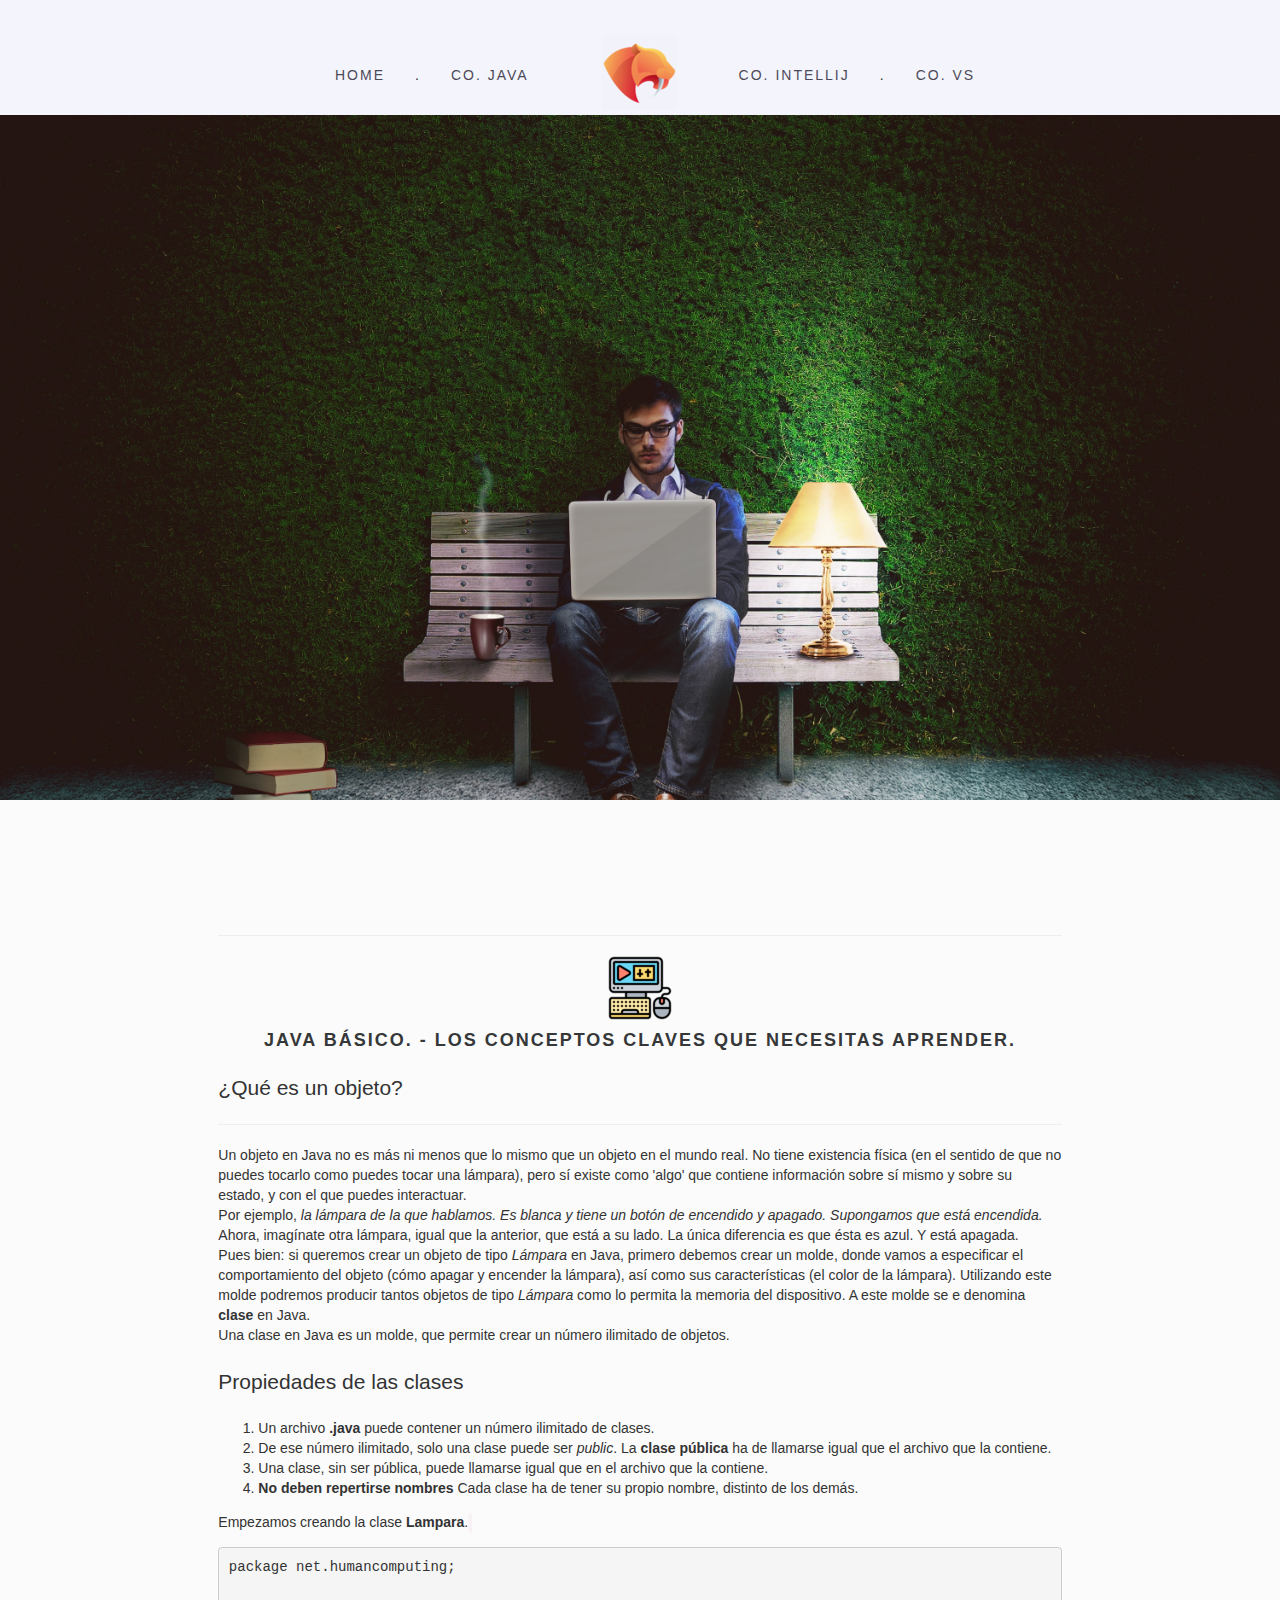
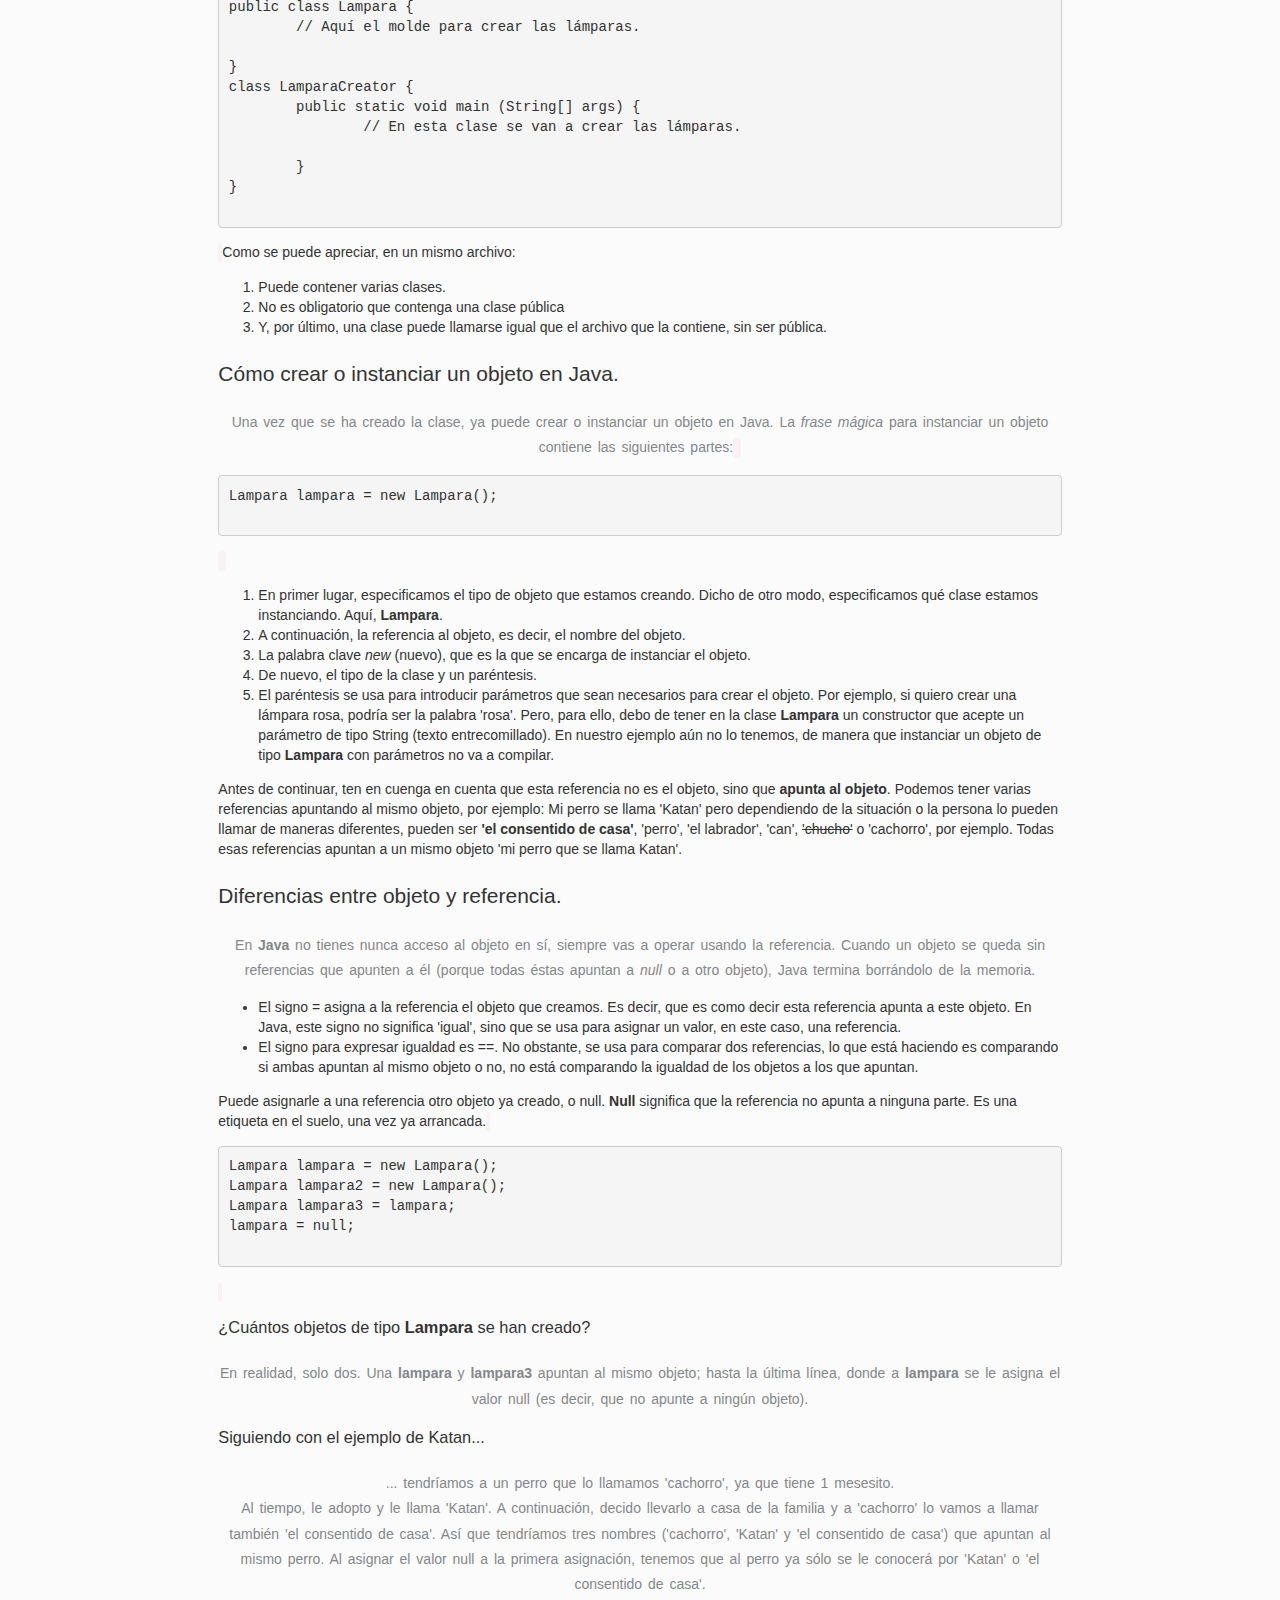
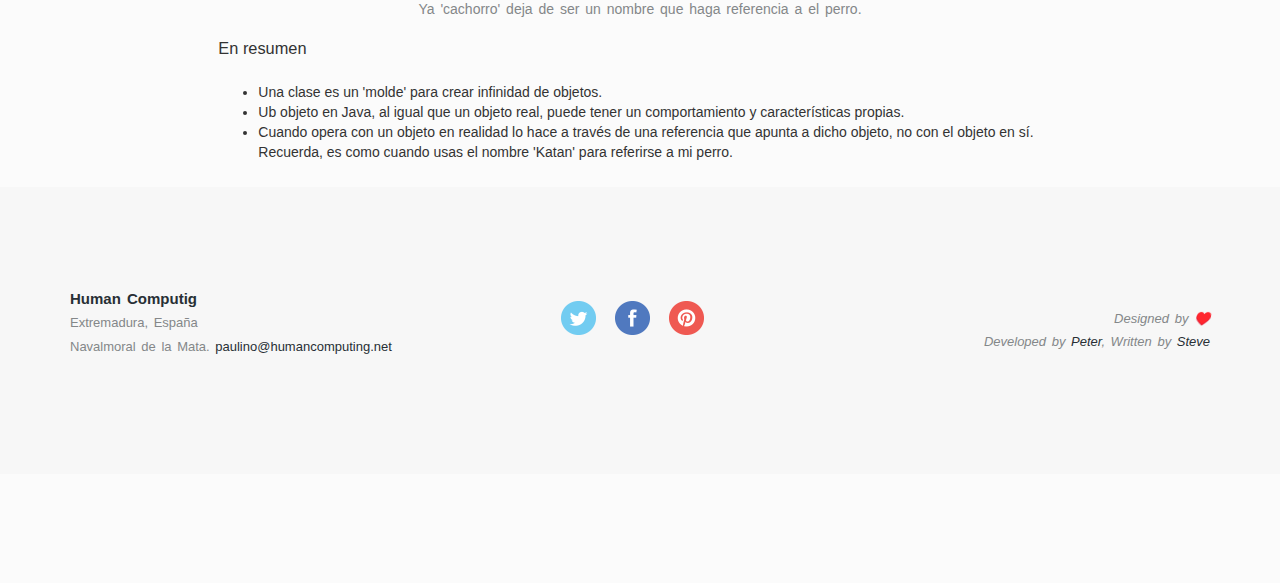
==== unit1.html @ 1653d8c0 "Introduction Java" ====
<!DOCTYPE html>
<html lang="es">
	<head>
		<meta charset="utf-8">
		<meta http-equiv="X-UA-Compatible" content="IE=edge">
		<meta name="viewport" content="width=device-width, initial-scale=1">
		<title>Java - Chunche95</title>
		<!-- Bootstrap -->
		<link href="css/bootstrap.min.css" rel="stylesheet">
		<link href="css/styles.css?v=1.2" rel="stylesheet">
		<link href="css/queries.css?v=1.2" rel="stylesheet">
		<link rel="stylesheet" href="css/flexslider.css?v=1.2" type="text/css">
		<link rel="stylesheet" href="css/animate.css" type="text/css">
		<link href="http://netdna.bootstrapcdn.com/font-awesome/4.0.3/css/font-awesome.css" rel="stylesheet">
		<link rel="shortcut icon" href="img/main-logo.webp" type="image/x-icon">
		<!-- HTML5 Shim and Respond.js IE8 support of HTML5 elements and media queries -->
		<!-- WARNING: Respond.js doesn't work if you view the page via file:// -->
		<!--[if lt IE 9]>
		<script src="https://oss.maxcdn.com/libs/html5shiv/3.7.0/html5shiv.js"></script>
		<script src="https://oss.maxcdn.com/libs/respond.js/1.4.2/respond.min.js"></script>
		<![endif]-->
	</head>
	<body>
		<header>
			<div class="container">
				<div class="row">
					<div class="responsive-logo"></div>
					<div class="pullcontainer">
						<a href="#" id="pull"><i class="fa fa-bars fa-2x"></i></a>
					</div>
				</div>
				<div class="row">
					<div class="col-md-8 col-md-offset-2">
						<nav>
							<div class="logo-holder"></div>
							<ul class="clearfix">
								<li><a href="index.html">Home</a></li>
								<li class="dot">.</li>
								<li><a href="java.html" class="r_spacer">Co. Java</a></li>
								<li><a href="intellij.html">Co. IntelliJ</a></li>
								<li class="dot">.</li>
								<li><a href="vs.html">Co. VS</a></li>
							</ul>
						</nav>
					</div>
				</div>
			</div>
			<div class="hero"></div>
		</header>
		<div class="container-fluid intro" id="about">
			<div class="row">
				<div class="col-md-8 col-md-offset-2">
					<hr>
					<h1 class="chain">Java básico. - Los conceptos claves que necesitas aprender.</h1>
					<p>
						<h2>¿Qué es un objeto?</h2>
						<p>
							<hr>
							Un objeto en Java no es más ni menos que lo mismo que un objeto en el mundo real. No tiene existencia física (en el sentido de que no puedes tocarlo como puedes tocar una lámpara), pero sí existe como 'algo' 
							que contiene información sobre sí mismo y sobre su estado, y con el que puedes interactuar. <br>
							Por ejemplo, <i>la lámpara de la que hablamos. Es blanca y tiene un botón de encendido y apagado. Supongamos que está encendida.</i> <br>
							Ahora, imagínate otra lámpara, igual que la anterior, que está a su lado. La única diferencia es que ésta es azul. Y está apagada. <br>							
							Pues bien: si queremos crear un objeto de tipo <i>Lámpara</i> en Java, primero debemos crear un molde, donde vamos a especificar el comportamiento del objeto (cómo apagar y encender la lámpara), así como sus
							características (el color de la lámpara). Utilizando este molde podremos producir tantos objetos de tipo <i>Lámpara</i> como lo permita  la memoria del dispositivo. A este molde se e denomina <b>clase</b> en Java. <br>
							Una clase en Java es un molde, que permite crear un número ilimitado de objetos.
						</p>
						<h2>Propiedades de las clases</h2>
						<p>
							<ol>
								<li>Un archivo <b>.java</b> puede contener un número ilimitado de clases.</li>
								<li>De ese número ilimitado, solo una clase puede ser <i>public</i>. La <b>clase pública</b> ha de llamarse igual que el archivo que la contiene.</li>
								<li>Una clase, sin ser pública, puede llamarse igual que en el archivo que la contiene.</li>
								<li><b>No deben repertirse nombres</b> Cada clase ha de tener su propio nombre, distinto de los demás.</li>
							</ol>
							Empezamos creando la clase <b>Lampara</b>. 
							<code>
								<pre>
package net.humancomputing;

public class Lampara {
	// Aquí el molde para crear las lámparas.

}
class LamparaCreator {
	public static void main (String[] args) {
		// En esta clase se van a crear las lámparas.

	}
}
								</pre>
							</code>
							Como se puede apreciar, en un mismo archivo:
							<ol type="bullet">
								<li>Puede contener varias clases.</li>
								<li>No es obligatorio que contenga una clase pública</li>
								<li>Y, por último, una clase puede llamarse igual que el archivo que la contiene, sin ser pública.</li>
							</ol>
						</p>
						<h2>Cómo crear o instanciar un objeto en Java.</h2>
						<p>
							Una vez que se ha creado la clase, ya puede crear o instanciar un objeto en Java. La <i>frase mágica</i> para instanciar un objeto contiene las siguientes partes: 
							<code>
								<pre>
Lampara lampara = new Lampara();									
								</pre>
							</code>
							<ol>
								<li>En primer lugar, especificamos el tipo de objeto que estamos creando. Dicho de otro modo, especificamos qué clase estamos instanciando. Aquí, <b>Lampara</b>.</li>
								<li>A continuación, la referencia al objeto, es decir, el nombre del objeto.</li>
								<li>La palabra clave <i>new</i> (nuevo), que es la que se encarga de instanciar el objeto.</li>
								<li>De nuevo, el tipo de la clase y un paréntesis.</li>
								<li>El paréntesis se usa para introducir parámetros que sean necesarios para crear el objeto. Por ejemplo, si quiero crear una lámpara rosa, podría ser la palabra 'rosa'. 
									Pero, para ello, debo de tener en la clase <b>Lampara</b> un constructor que acepte un parámetro de tipo String (texto entrecomillado). En nuestro ejemplo aún no lo tenemos, 
									de manera que instanciar un objeto de tipo <b>Lampara</b> con parámetros no va a compilar.
								</li>
							</ol>
							Antes de continuar, ten en cuenga en cuenta que esta referencia no es el objeto, sino que <b>apunta al objeto</b>. Podemos tener varias referencias apuntando al mismo objeto, por ejemplo:
							Mi perro se llama 'Katan' pero dependiendo de la situación o la persona lo pueden llamar  de maneras diferentes, pueden ser <b>'el consentido de casa'</b>, 'perro', 'el labrador', 'can', 
							<s>'chucho'</s> o 'cachorro', por ejemplo. Todas esas referencias apuntan a un mismo objeto 'mi perro que se llama Katan'.
						</p>
						<h2>Diferencias entre objeto y referencia.</h2>
						<p>
							En <b>Java</b> no tienes nunca acceso al objeto en sí, siempre vas a operar usando la referencia. Cuando un objeto se queda sin referencias que apunten a él (porque todas éstas apuntan a <i>null</i>
							o a otro objeto), Java termina borrándolo de la memoria.
							<ul>
								<li>
									El signo = asigna a la referencia el objeto que creamos. Es decir, que es como decir esta referencia apunta a este objeto. En Java, este signo no significa 'igual', sino que se usa para asignar 
									un valor, en este caso, una referencia.
								</li>
								<li>
									El signo para expresar igualdad es ==. No obstante, se usa para comparar dos referencias, lo que está haciendo  es comparando si ambas apuntan al mismo objeto o no, no está comparando la igualdad
									de los objetos a los que apuntan.
								</li>
							</ul>
							Puede asignarle a una referencia otro objeto ya creado, o null. <b>Null</b> significa que la referencia no apunta a ninguna parte. Es una etiqueta en el suelo, una vez ya arrancada.
							<code>
								<pre>
Lampara lampara = new Lampara();
Lampara lampara2 = new Lampara();
Lampara lampara3 = lampara; 
lampara = null;									
								</pre>
							</code>
							<h3>¿Cuántos objetos de tipo <strong>Lampara</strong> se han creado?</h3>
							<p>
								En realidad, solo dos. 
								Una <b>lampara</b> y <strong>lampara3</strong> apuntan al mismo objeto; hasta la última línea, donde a <b>lampara</b> se le asigna el valor null (es decir, que no apunte a ningún objeto).
							</p>
							<h3>Siguiendo con el ejemplo de Katan...</h3>
							<p>
								... tendríamos a un perro que lo llamamos 'cachorro', ya que tiene 1 mesesito. <br>
								Al tiempo, le adopto y le llama 'Katan'. A continuación, decido llevarlo a casa de la familia 
								y a 'cachorro' lo vamos a llamar también 'el consentido de casa'. Así que tendríamos tres nombres ('cachorro', 'Katan' y 'el consentido de casa') que apuntan al mismo perro.
								Al asignar el valor null a la primera asignación, tenemos que al perro ya sólo se le conocerá por 'Katan' o 'el consentido de casa'. <br>
								Ya 'cachorro' deja de ser un nombre que haga referencia a el perro.
							</p>
							<h3>En resumen</h3>
							<p>
								<ul>
									<li>
										Una clase es un 'molde' para crear infinidad de objetos.
									</li>
									<li>
										Ub objeto en Java, al igual que un objeto real, puede tener un comportamiento y características propias.
									</li>
									<li>
										Cuando opera con un objeto en realidad lo hace a través de una referencia que apunta a dicho objeto, no con el objeto en sí. Recuerda, es como cuando usas el nombre 'Katan' para referirse a mi perro.
									</li>
								</ul>
							</p>
						</p>
						<h2></h2>
					</p> <!-- parrafo principal-->
				</div>
			</div>					
		<footer id="contact">
			<div class="container">
				<div class="row">
					<div class="col-md-4 footer-leftcol">
						<p><span class="bold-16p"><a href="https://humancomputing.net" target="_blank" rel="noopener noreferrer">Human Computig</a></span><br>
						Extremadura, España<br>
						Navalmoral de la Mata. <a href="mailto:paulino@humancomputing.net">paulino@humancomputing.net</a>
						</p>
					</div>
					<div class="col-md-4 footer-midcol">
						<ul>
							<li><a href="#" class="twitter-icon">Twitter</a></li>
							<li><a href="#" class="facebook-icon">Facebook</a></li>
							<li><a href="#" class="pintrest-icon">Pintrest</a></li>
						</ul>
						<div class="clearfix"></div>
					</div>
					<div class="col-md-4 footer-rightcol">
						<p>Designed by ♥️</p>
						<p class="nopadding">Developed by <a href="http://designscrazed.org/">Peter</a>,
						Written by <a href="https://humancomputing.net">Steve</a><p>
					</div>
				</div>
			</div>
		</footer>
		<!-- jQuery (necessary for Bootstrap's JavaScript plugins)-->
		<script src="https://ajax.googleapis.com/ajax/libs/jquery/1.11.0/jquery.min.js"></script>
		<!-- Include all compiled plugins (below), or include individual files as needed -->
		<script src="js/bootstrap.min.js"></script>
		<script src="js/jquery.flexslider.js"></script>
		<script src="js/scripts.js"></script>
		<script src="js/modernizr.js"></script>
		<script src="js/waypoints.min.js"></script>
	</body>
</html>
---- css/styles.css ----
/* ! normalize.css v1.0.0 | MIT License | git.io/normalize */
 
/* ==========================================================================
HTML5 display definitions
========================================================================== */
 
/* * Corrects `block` display not defined in IE 6/7/8/9 and Firefox 3. */
 
article, aside, details, figcaption, figure, footer, header, hgroup, nav, section, summary { display: block; }
/* * Corrects `inline-block` display not defined in IE 6/7/8/9 and Firefox 3. */
audio, canvas, video { display: inline-block; *display: inline; *zoom: 1; }
/* * Prevents modern browsers from displaying `audio` without controls.
* Remove excess height in iOS 5 devices. */
audio:not([controls]) { display: none; height: 0; }
/* * Addresses styling for `hidden` attribute not present in IE 7/8/9, Firefox 3, * and Safari 4.
* Known issue:no IE 6 support. */
[hidden] { display: none; }
/* ==========================================================================
Base
========================================================================== */
/* * 1. Corrects text resizing oddly in IE 6/7 when body `font-size` is set using
*    `em` units.
* 2. Prevents iOS text size adjust after orientation change, without disabling
*    user zoom. */
 
html { font-size: 100%; /* 1 */
	-webkit-text-size-adjust: 100%; /* 2 */
-ms-text-size-adjust: 100%; /* 2 */ }
/* * Addresses `font-family` inconsistency between `textarea` and other form
* elements. */
html, button, input, select, textarea { font-family: sans-serif; }
/* * Addresses margins handled incorrectly in IE 6/7. */
body { margin: 0; font-family: 'Lato', sans-serif; overflow-x: hidden; }
html, body { width: auto !important; overflow-x: hidden !important; }
/* ==========================================================================
Links
========================================================================== */
/* * Addresses `outline` inconsistency between Chrome and other browsers. */
 
a:focus { outline: thin dotted; }
/* * Improves readability when focused and also mouse hovered in all browsers. */
a:active, a:hover { outline: 0; }
/* ==========================================================================
Typography
========================================================================== */
/* * Addresses font sizes and margins set differently in IE 6/7.
* Addresses font sizes within `section` and `article` in Firefox 4+, Safari 5, * and Chrome. */
 
h1 { font-size: 2em; margin: 0.67em 0; }
h2 { font-size: 1.5em; margin: 0.83em 0; }
h3 { font-size: 1.17em; margin: 1em 0; }
h4 { font-size: 1em; margin: 1.33em 0; }
h5 { font-size: 0.83em; margin: 1.67em 0; }
h6 { font-size: 0.75em; margin: 2.33em 0; }
/* * Addresses styling not present in IE 7/8/9, Safari 5, and Chrome. */
abbr[title] { border-bottom: 1px dotted; }
/* * Addresses style set to `bolder` in Firefox 3+, Safari 4/5, and Chrome. */
b, strong { font-weight: bold; }
blockquote { margin: 1em 40px; }
/* * Addresses styling not present in Safari 5 and Chrome. */
dfn { font-style: italic; }
/* * Addresses styling not present in IE 6/7/8/9. */
mark { background: #ff0; color: #000; }
/* * Addresses margins set differently in IE 6/7. */
p, pre { margin: 1em 0; }
/* * Corrects font family set oddly in IE 6, Safari 4/5, and Chrome. */
code, kbd, pre, samp { font-family: monospace, serif; _font-family: 'courier new', monospace; font-size: 1em; }
/* * Improves readability of pre-formatted text in all browsers. */
pre { white-space: pre; white-space: pre-wrap; word-wrap: break-word; }
/* * Addresses CSS quotes not supported in IE 6/7. */
q { quotes: none; }
/* * Addresses `quotes` property not supported in Safari 4. */
q:before, q:after { content: ''; content: none; }
small { font-size: 75%; }
/* * Prevents `sub` and `sup` affecting `line-height` in all browsers. */
sub, sup { font-size: 75%; line-height: 0; position: relative; vertical-align: baseline; }
sup { top: -0.5em; }
sub { bottom: -0.25em; }
/* ==========================================================================
Lists
========================================================================== */
/* * Addresses margins set differently in IE 6/7. */
 
dl, menu, ol, ul { margin: 1em 0; }
dd { margin: 0 0 0 40px; }
/* * Addresses paddings set differently in IE 6/7. */
menu, ol, ul { padding: 0 0 0 40px; }
/* * Corrects list images handled incorrectly in IE 7. */
nav ul, nav ol { list-style: none; list-style-image: none; }
/* ==========================================================================
Embedded content
========================================================================== */
/* * 1. Removes border when inside `a` element in IE 6/7/8/9 and Firefox 3.
* 2. Improves image quality when scaled in IE 7. */
 
img { border: 0; /* 1 */
-ms-interpolation-mode: bicubic; /* 2 */ }
/* * Corrects overflow displayed oddly in IE 9. */
svg:not(:root) { overflow: hidden; }
/* ==========================================================================
Figures
========================================================================== */
/* * Addresses margin not present in IE 6/7/8/9, Safari 5, and Opera 11. */
 
figure { margin: 0; }
/* ==========================================================================
Forms
========================================================================== */
/* * Corrects margin displayed oddly in IE 6/7. */
 
form { margin: 0; }
/* * Define consistent border, margin, and padding. */
fieldset { border: 1px solid #c0c0c0; margin: 0 2px; padding: 0.35em 0.625em 0.75em; }
/* * 1. Corrects color not being inherited in IE 6/7/8/9.
* 2. Corrects text not wrapping in Firefox 3.
* 3. Corrects alignment displayed oddly in IE 6/7. */
legend { border: 0; /* 1 */
	padding: 0; white-space: normal; /* 2 */
*margin-left: -7px; /* 3 */ }
/* * 1. Corrects font size not being inherited in all browsers.
* 2. Addresses margins set differently in IE 6/7, Firefox 3+, Safari 5, *    and Chrome.
* 3. Improves appearance and consistency in all browsers. */
button, input, select, textarea { font-size: 100%; /* 1 */
	margin: 0; /* 2 */
	vertical-align: baseline; /* 3 */
*vertical-align: middle; /* 3 */ }
/* * Addresses Firefox 3+ setting `line-height` on `input` using ` !important` in
* the UA stylesheet. */
button, input { line-height: normal; }
/* * 1. Avoid the WebKit bug in Android 4.0.* where (2) destroys native `audio`
*    and `video` controls.
* 2. Corrects inability to style clickable `input` types in iOS.
* 3. Improves usability and consistency of cursor style between image-type
*    `input` and others.
* 4. Removes inner spacing in IE 7 without affecting normal text inputs.
*    Known issue:inner spacing remains in IE 6. */
button, html input[type="button"], /* 1 */
input[type="reset"], input[type="submit"] { -webkit-appearance: button; /* 2 */
	cursor: pointer; /* 3 */
*overflow: visible; /* 4 */ }
/* * Re-set default cursor for disabled elements. */
button[disabled], input[disabled] { cursor: default; }
/* * 1. Addresses box sizing set to content-box in IE 8/9.
* 2. Removes excess padding in IE 8/9.
* 3. Removes excess padding in IE 7.
*    Known issue:excess padding remains in IE 6. */
input[type="checkbox"], input[type="radio"] { box-sizing: border-box; /* 1 */
	padding: 0; /* 2 */
	*height: 13px; /* 3 */
*width: 13px; /* 3 */ }
/* * 1. Addresses `appearance` set to `searchfield` in Safari 5 and Chrome.
* 2. Addresses `box-sizing` set to `border-box` in Safari 5 and Chrome
*    (include `-moz` to future-proof). */
input[type="search"] { -webkit-appearance: textfield; /* 1 */
	-moz-box-sizing: content-box; -webkit-box-sizing: content-box; /* 2 */
box-sizing: content-box; }
/* * Removes inner padding and search cancel button in Safari 5 and Chrome
* on OS X. */
input[type="search"]::-webkit-search-cancel-button, input[type="search"]::-webkit-search-decoration { -webkit-appearance: none; }
/* * Removes inner padding and border in Firefox 3+. */
button::-moz-focus-inner, input::-moz-focus-inner { border: 0; padding: 0; }
/* * 1. Removes default vertical scrollbar in IE 6/7/8/9.
* 2. Improves readability and alignment in all browsers. */
textarea { overflow: auto; /* 1 */
vertical-align: top; /* 2 */ }
/* ==========================================================================
Tables
========================================================================== */
/* * Remove most spacing between table cells. */
 
table { border-collapse: collapse; border-spacing: 0; }
/* * Remove most spacing between table cells. */
/* ==========================================================================
Headings
========================================================================== */
h1.chain { text-align: center; text-transform: uppercase; color: #353738; letter-spacing: 2px; font-size: 18px; font-weight: 600; background: url(../img/cog-icon.webp) no-repeat top center; padding-top: 75px; }
h2.frame { text-align: center; text-transform: uppercase; color: #353738; letter-spacing: 2px; font-size: 18px; font-weight: 600; background: url(../img/frame-icon.webp) no-repeat top center; padding-top: 65px; margin-top: 70px; }
h2.mech { text-align: center; text-transform: uppercase; color: #353738; letter-spacing: 2px; font-size: 18px; font-weight: 600; background: url(../img/mech-icon.webp) no-repeat top center; padding-top: 65px; margin-top: 70px; }
h2.front-frame { text-align: center; text-transform: uppercase; color: #353738; letter-spacing: 2px; font-size: 18px; font-weight: 600; background: url(../img/front-icon.webp) no-repeat top center; padding-top: 65px; margin-top: 70px; }
h2.twitter-post-username { color: #353738; letter-spacing: 2px; font-size: 18px; font-weight: 600; margin-top: 30px; }
h2.twitter-post-username span { color: #848789; font-weight: 300; }
h2.logo-header { text-align: center; color: #848789; letter-spacing: 1px; font-size: 24px; font-weight: 300; background: url(../img/main-logo.webp) no-repeat top center; padding-top: 120px; margin: 70px 0 40px 0; font-style: italic; }
/* ==========================================================================
User Styles
========================================================================== */
@import url(http://fonts.googleapis.com/css?family=Lato:300,400,700);
/* ==========================================================================
User Styles
========================================================================== */
.clearfix:before, .clearfix:after { content: " "; display: table; }
.clearfix:after { clear: both; }
.clearfix { *zoom: 1; }
.pullcontainer a#pull { display: none; }
a { color: #282f35; -webkit-transition: all .25s ease; -moz-transition: all .25s ease; -ms-transition: all .25s ease; -o-transition: all .25s ease; transition: all .25s ease; }
a:hover { color: #64c29e; text-decoration: none; }
p { text-align: center; font-size: 14px; color: #848789; font-weight: 300; word-spacing: 2px; line-height: 1.8em; margin-top: 25px; }
p.text-intro { font-size: 18px; }
.hero { background: url(../img/hero-bg.webp) no-repeat top center #f4f5fc; -webkit-background-size: cover; -moz-background-size: cover; -o-background-size: cover; background-size: cover; height: 685px; }
nav { height: 85px; margin-top: 30px; position: relative; }
.logo-holder { background: url(../img/main-logo.webp) no-repeat center center; width: 94px; height: 85px; position: absolute; top: 0; left: 327px; }
.responsive-logo { display: hidden; }
header { background-color: #f4f5fc; }
header ul { padding-top: 35px; }
header ul li { list-style: none; float: left; text-transform: uppercase; letter-spacing: 2px; }
header ul li a { display: block; margin: 0 30px; color: #4d4959; }
.r_spacer { margin-right: 180px; }
.intro { padding: 115px 0; background-color: #fbfbfb; }
.section-1 { background: url(../img/left-box-1.webp) no-repeat center center; -webkit-background-size: cover; -moz-background-size: cover; -o-background-size: cover; background-size: cover; height: 600px; position: relative; }
.section-2 { background: url(../img/left-box-2.webp) no-repeat center center; -webkit-background-size: cover; -moz-background-size: cover; -o-background-size: cover; background-size: cover; height: 600px; position: relative; }
.section-3 { background: url(../img/red-frame.webp) no-repeat center center; -webkit-background-size: cover; -moz-background-size: cover; -o-background-size: cover; background-size: cover; height: 600px; position: relative; }
.section-4 { background: url(../img/red-bike.webp) no-repeat center center; -webkit-background-size: cover; -moz-background-size: cover; -o-background-size: cover; background-size: cover; height: 600px; }
.section-text { position: relative; height: 600px; }
.nopadding { padding: 0 !important; margin: 0 !important; }
.thin-sep { height: 1px; background-color: #d7d7d7; width: 50px; margin: 8% auto 0 auto; }
.small-featured-img { height: 200px; width: 100%; position: absolute; bottom: 0; }
.seat-red { background: url(../img/seat-red.webp) no-repeat center center; -webkit-background-size: cover; -moz-background-size: cover; -o-background-size: cover; background-size: cover; }
.seat-black { background: url(../img/seat-black.webp) no-repeat center center; -webkit-background-size: cover; -moz-background-size: cover; -o-background-size: cover; background-size: cover; }
.frame-red { background: url(../img/chrome-wheels.webp) no-repeat center center; -webkit-background-size: cover; -moz-background-size: cover; -o-background-size: cover; background-size: cover; }
.section-text p { padding: 0 60px; text-align: justify; }
.arrow { background: url(../img/arrow.webp) no-repeat center center; width: 21px; height: 10px; margin: -1px auto 0 auto; }
.logo-1 { width: 100%; height: 100% + 1vh; background: url(../img/java-learn-1.webp); position: absolute; left: 50%; top: 50%; margin-left: -56px; margin-top: -59px; }
.logo-2 { width: 177px; height: 152px; background: url(../img/java-learn-2.webp); position: absolute; left: 50%; top: 50%; margin-top: -70px; margin-left: -90px; }
.logo-3 { width: 208px; height: 67px; background: url(../img/java-text.webp); position: absolute; left: 50%; top: 50%; margin-left: -110px; margin-top: -10px; }
.flex-container { background-color: #f7f7f780; padding: 125px 0 35px; text-align: center; }
.flex-twitter-icon { width: 32px; height: 27px; background: url(../img/twitter-bird.webp) no-repeat center center; margin: 0 auto; }
p.twitter-post { color: #848789; font-size: 24px; font-style: italic; font-weight: 300; margin-bottom: 100px; }
.left-box-1 { width: 50%; float: left; }
.left-box-2 { width: 50%; float: right; }
.left-box-btm { width: 100%; }
.left-box-1 img, .left-box-2 img, .left-box-btm img { width: 100%; }
.mid-box-1 { width: 50%; float: left; }
.mid-box-2 { width: 50%; float: right; }
.mid-box-1 img { width: 100%; height: 100%; }
.mid-box-2 img { width: 100%; height: 100%; }
.right-box-1 { width: 100%; }
.right-box-2 { width: 50%; float: left; }
.right-box-3 { width: 50%; float: right; }
.right-box-3 img, .right-box-2 img, .right-box-1 img { width: 100%; }
.effects { background-color: #282f35; }
.effects .img { position: relative; }
.effects .img img { display: block; margin: 0; padding: 0; max-width: 100%; height: auto; }
.overlay { z-index: 10 }
a.close-overlay { display: block; position: absolute; top: 0; right: 0; z-index: 20; width: 45px; height: 45px; font-size: 20px; font-weight: 700; color: #fff; line-height: 45px; text-align: center; background-color: #000; cursor: pointer; }
a.close-overlay.hidden { display: none }
#effect .overlay { position: absolute; display: block; top: 0; bottom: 0; left: 0; right: 0; background: rgba(100, 194, 158, 0.8); opacity: 0; -webkit-transition: all 0.5s; -moz-transition: all 0.5s; -ms-transition: all 0.5s; -o-transition: all 0.5s; transition: all 0.5s; }
#effect .overlay a.expand { position: absolute; left: 0; right: 0; top: 0; content: ""; margin: 0 auto; border-radius: 30px; text-align: center; color: #fff; line-height: 50px; font-weight: 600; font-size: 14px; opacity: 0; text-transform: uppercase; letter-spacing: 3px; background: url(../img/white-bike-icon.webp) no-repeat top center; padding-top: 25px; -webkit-transition: all 0.5s; -moz-transition: all 0.5s; -ms-transition: all 0.5s; -o-transition: all 0.5s; transition: all 0.5s; display: block; }
#effect .img { overflow: hidden }
#effect .img.hover .overlay { opacity: 1 }
#effect .img.hover .overlay a.expand { top: 50%; margin-top: -30px; opacity: 1; }
.discover { background-color: #282f35; padding: 70px 0; text-align: center; }
.shop-btn { border: solid 1px #bbb; padding: 15px 50px; color: #fff; text-transform: uppercase; letter-spacing: 3px; font-weight: 400; }
.shop-btn:hover, .shop-btn:focus { border: solid 1px #64c29e; }
.sign-up { text-align: center; }
.signup-input { border: solid 1px #d3d7d9; padding: 25px; width: 65%; color: #929292; font-style: italic; letter-spacing: 1px; }
.submit-btn { background-color: #64c29e; color: #fff; border: solid 1px #64c29e; font-weight: 300; padding: 25px 50px; }
section.sign_up { padding: 40px 0 110px 0; }
footer { background-color: #f7f7f7; padding: 100px 0; }
footer p { font-size: 13px; margin: 0; }
.footer-leftcol p { text-align: left; }
.footer-rightcol p { text-align: right; font-style: italic; margin-top: 20px; }
.bold-16p { font-size: 15px; font-weight: 600; }
.footer-midcol { margin-left: auto; margin-right: auto; }
.footer-midcol ul { text-align: center; padding: 0; }
.footer-midcol li { list-style: none; display: inline-block; margin-right: 15px; }
.footer-midcol li a { opacity: 1; }
.footer-midcol li a:hover { opacity: 0.5; }
div .minifooter { font-size: 7px; }
.twitter-icon { background: url(../img/twitter-icon.webp); height: 34px; width: 35px; display: block; text-indent: -9999px; }
.facebook-icon { background: url(../img/facebook-icon.webp); height: 34px; width: 35px; display: block; text-indent: -9999px; }
.pintrest-icon { background: url(../img/pintrest-icon.webp); height: 34px; width: 35px; display: block; text-indent: -9999px; }
.wp1, .wp2, .wp3, .wp4, .wp5, .wp6 { visibility: hidden; }
.bounceInLeft, .bounceInRight, .fadeInUp { visibility: visible; }

p.frame { padding-top: 7%; margin-top: 7%; z-index: 1; background: url(../img/click.webp) bottom no-repeat ; }
---- css/queries.css ----
/* ==========================================================================
CSS Queries
========================================================================== */

@media screen and (max-width:640px) {
    .shop-btn { padding: 15px 25px; font-size: 10px; }
}
@media screen and (max-width:1200px) {
    p{font-size: 14px; }
    .thin-sep { display: none; }
    .arrow { display: none; }
    nav { height: auto; width: 100%; background: none; margin: 70px 0 0 0; }
    .nav-wrapper { background-color: #fff; }
    nav ul { width: 100%; display: block; height: auto; padding: 0; }
    nav li { width: 100%; float: left; position: relative; text-align: center; }
    nav ul li a { width: 100%; float: left; position: relative; padding: 25px 0; text-align: center; border-bottom: 1px dotted rgba(255, 255, 255, 0.2); margin: 0px; }
    nav ul li a.last { border-bottom: none; }
    nav ul li.dot { display: none; }
    .responsive-logo { background: url(../img/logo150.webp) no-repeat center center; width: 94px; height: 85px; position: absolute; top: 30px; left: 10%; }
    .logo-1 { position: absolute; left: 50%; top: 50%; }
    .logo-holder { display: none; }
    .logo-2 { position: absolute; left: 50%; top: 50%; }
    .logo-3 { position: absolute; left: 50%; top: 50%; }
    .footer-leftcol p, .footer-rightcol p { text-align: center; }
    .footer-midcol ul { margin-top: 40px; }
    .submit-btn { margin-top: 10px; }
}
@media only screen and (max-width:1200px) {
    nav { border-bottom: 0; }
    nav ul { display: none; height: auto; }
    .pullcontainer { width: 100%; text-align: right; padding: 20px 20px 0 0; }
    .pullcontainer a#pull { display: block; width: 100%; color: #242a2c; }
}
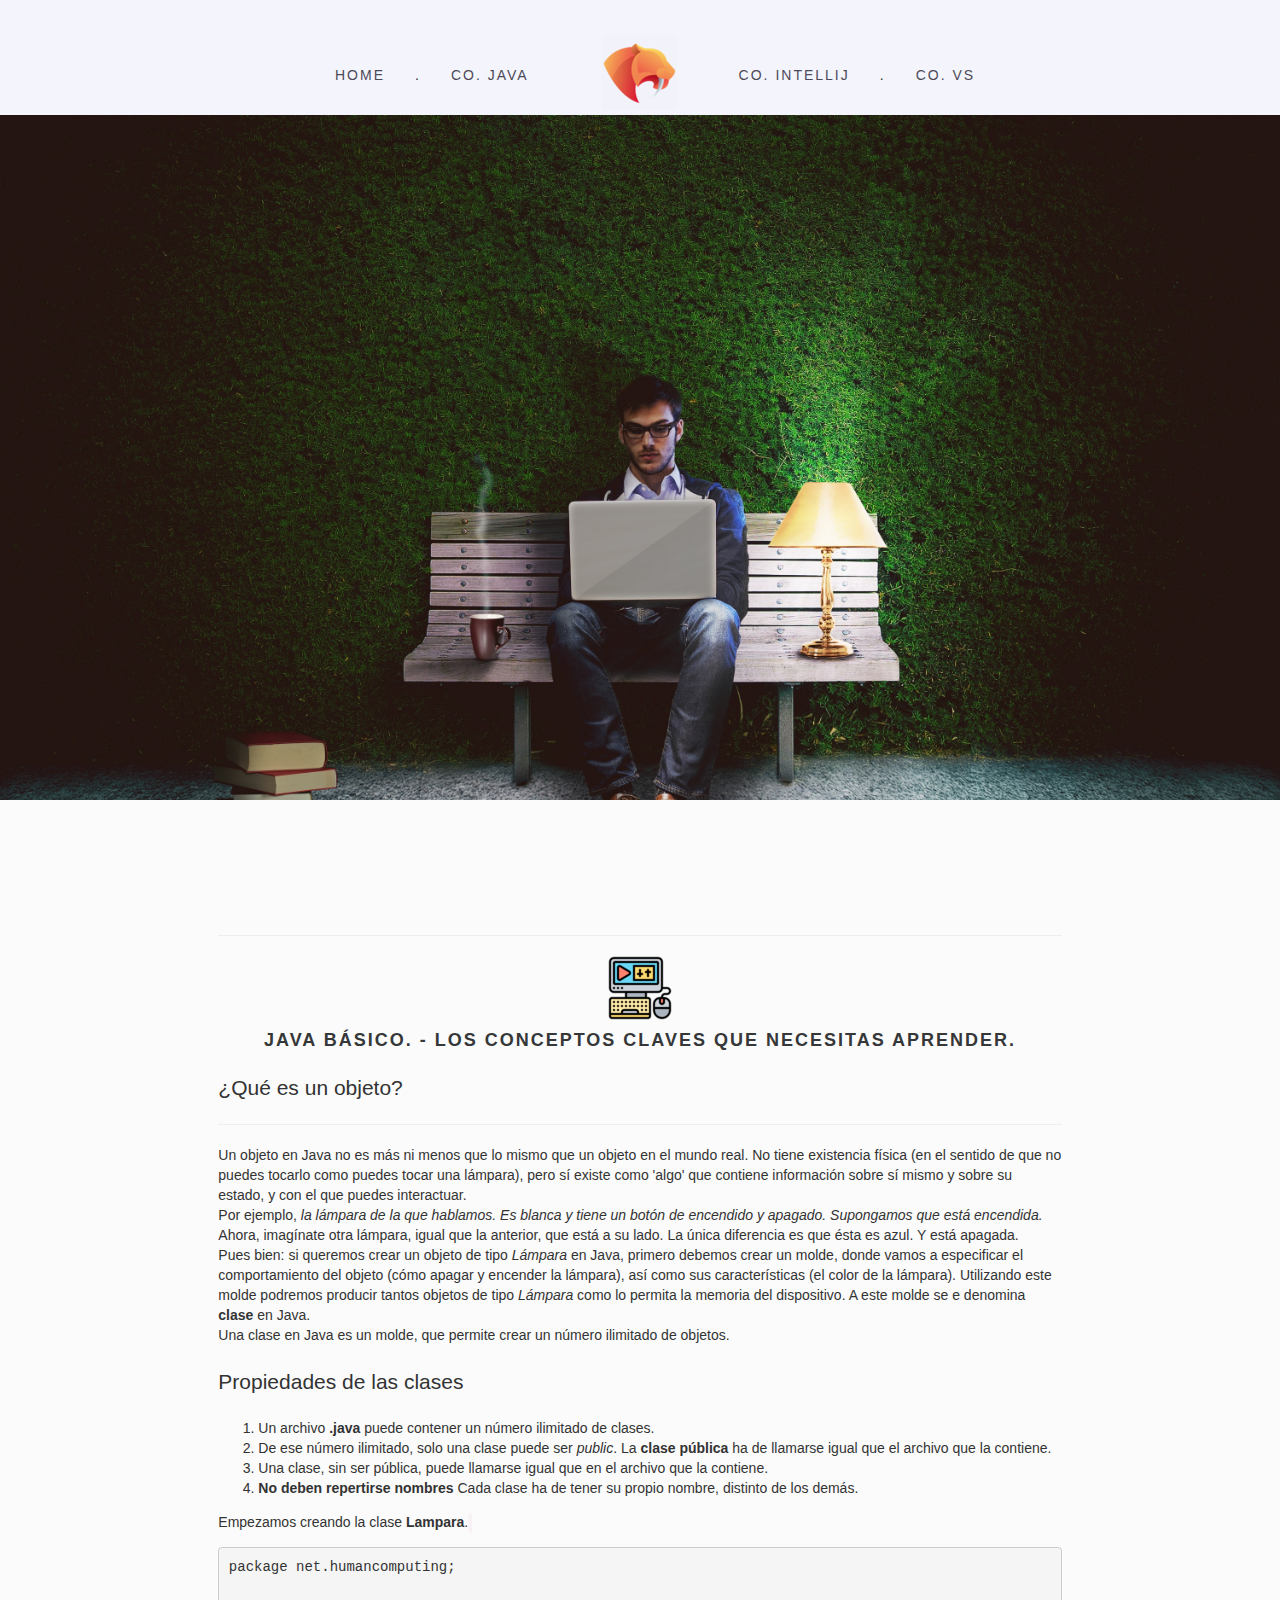
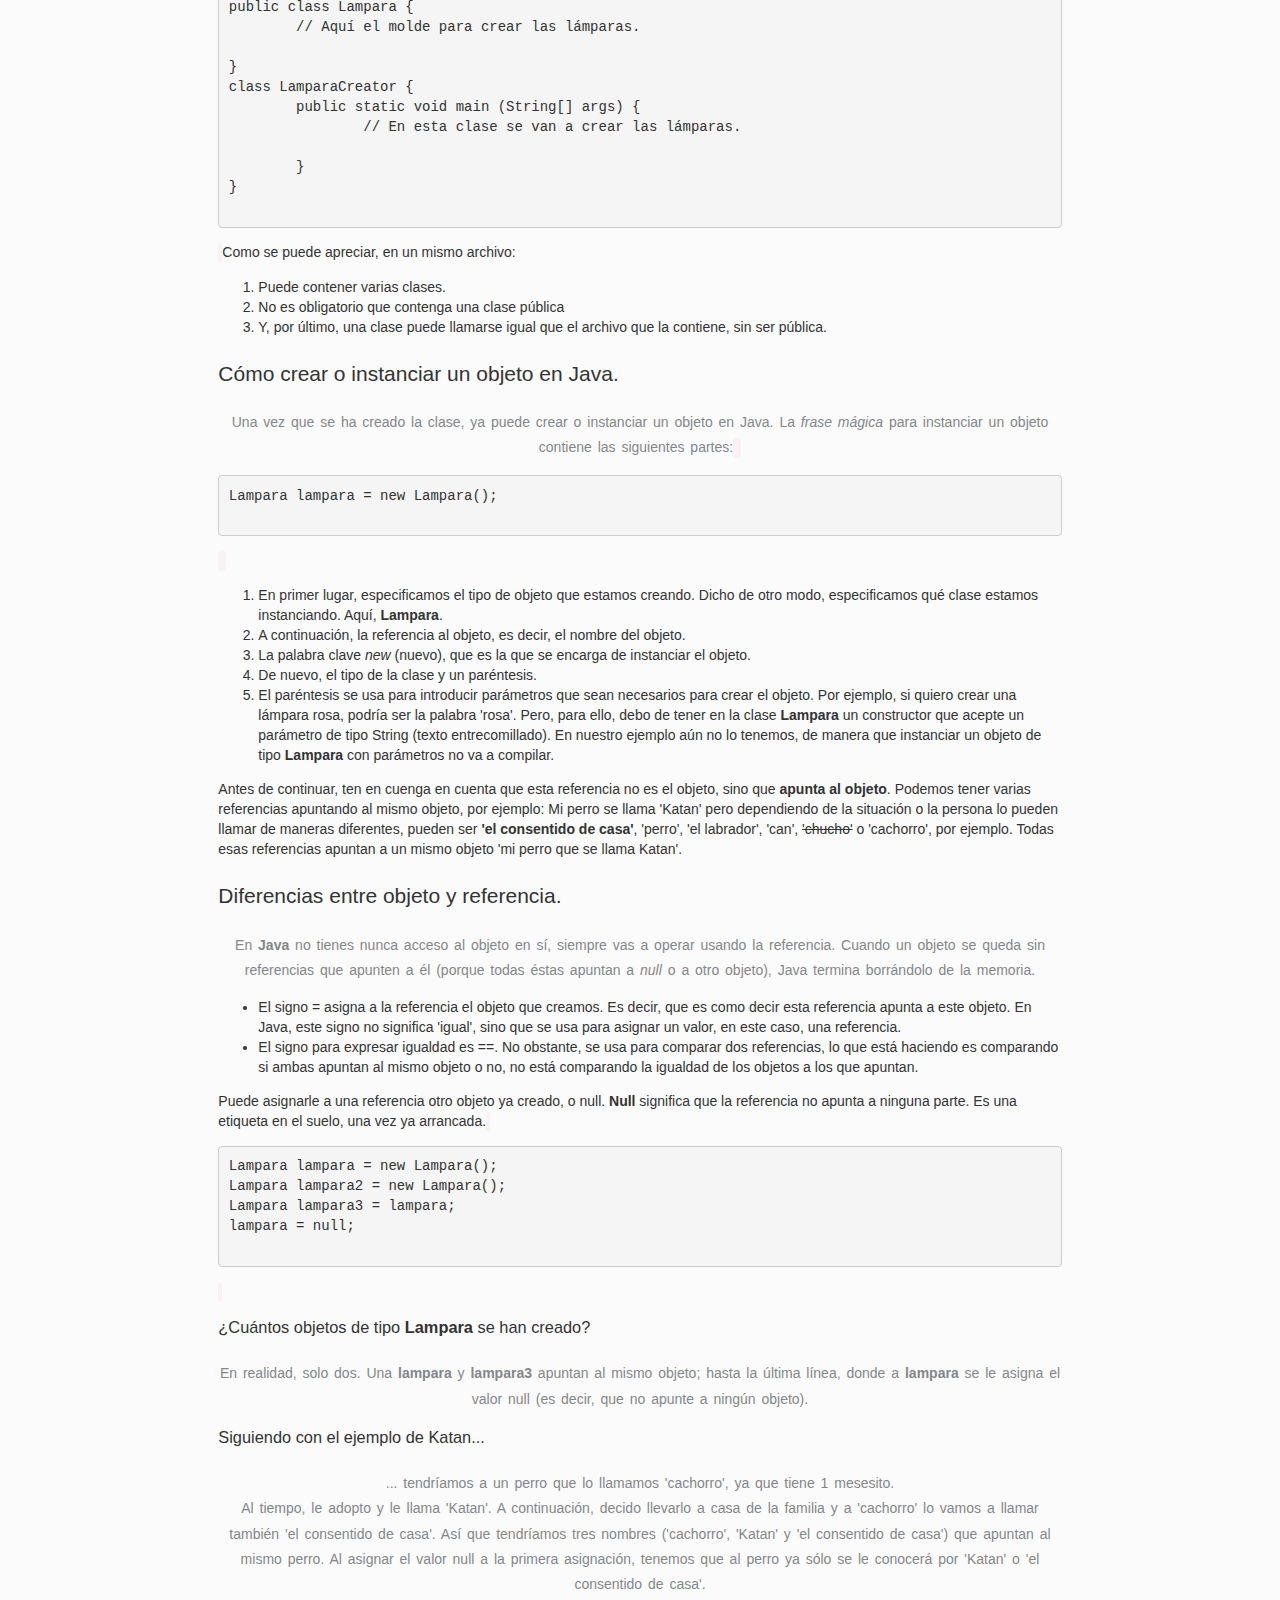
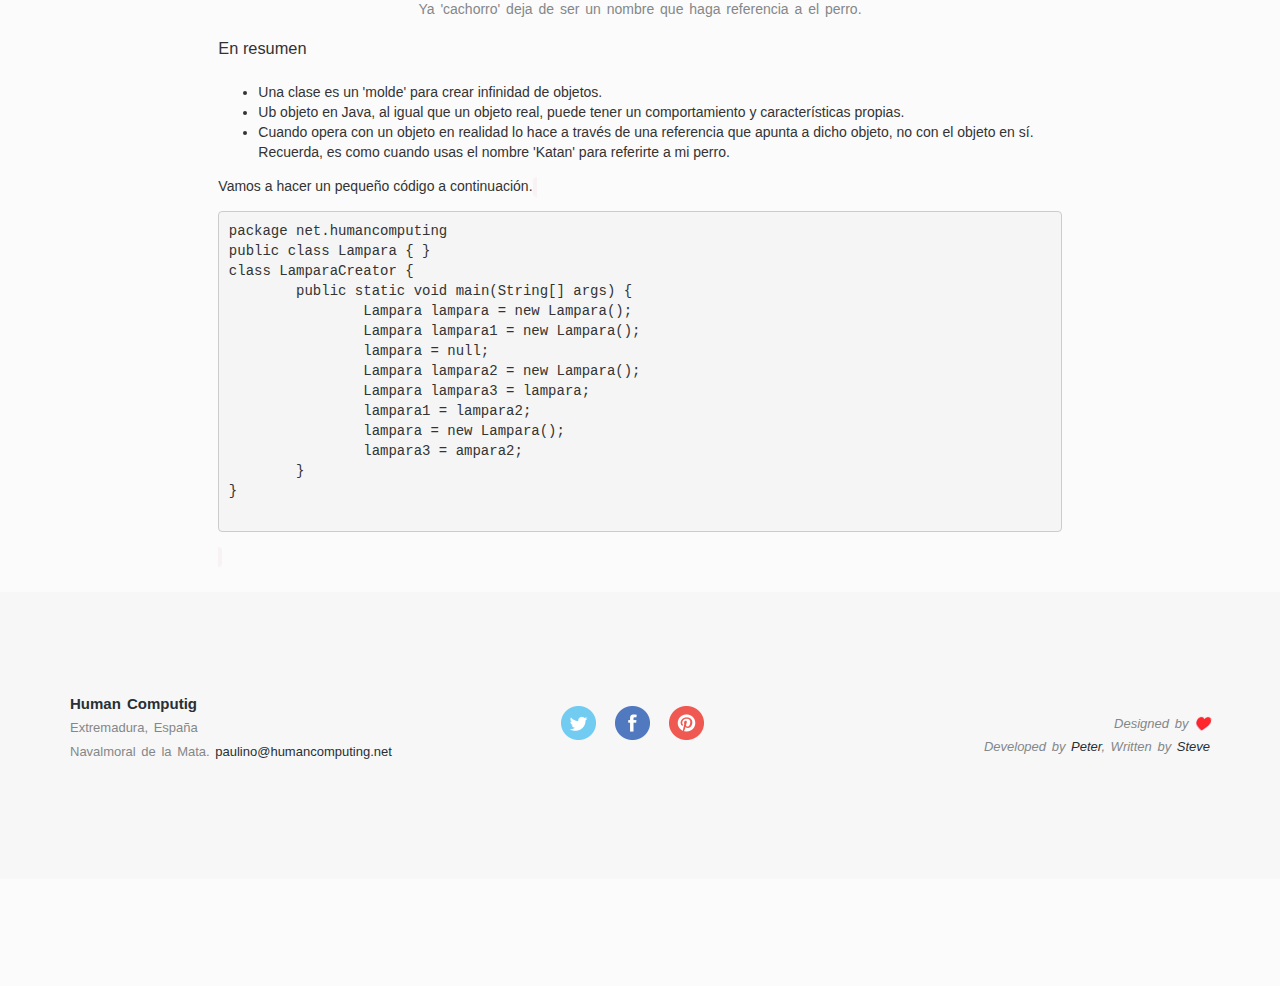
==== commit f3202d6c: "Introduction Java" ====
--- a/unit1.html
+++ b/unit1.html
@@ -164,9 +164,28 @@
 										Ub objeto en Java, al igual que un objeto real, puede tener un comportamiento y características propias.
 									</li>
 									<li>
-										Cuando opera con un objeto en realidad lo hace a través de una referencia que apunta a dicho objeto, no con el objeto en sí. Recuerda, es como cuando usas el nombre 'Katan' para referirse a mi perro.
+										Cuando opera con un objeto en realidad lo hace a través de una referencia que apunta a dicho objeto, no con el objeto en sí. Recuerda, es como cuando usas el nombre 'Katan' para referirte a mi perro.
 									</li>
 								</ul>
+								Vamos a hacer un pequeño código a continuación. 
+								<code>
+									<pre>
+package net.humancomputing
+public class Lampara { }
+class LamparaCreator { 
+	public static void main(String[] args) {
+		Lampara lampara = new Lampara();
+		Lampara lampara1 = new Lampara();
+		lampara = null;
+		Lampara lampara2 = new Lampara();
+		Lampara lampara3 = lampara;
+		lampara1 = lampara2;
+		lampara = new Lampara();
+		lampara3 = ampara2;
+	}
+}										
+									</pre>
+								</code>
 							</p>
 						</p>
 						<h2></h2>
--- a/css/styles.css
+++ b/css/styles.css
@@ -30,7 +30,7 @@
 * elements. */
 html, button, input, select, textarea { font-family: sans-serif; }
 /* * Addresses margins handled incorrectly in IE 6/7. */
-body { margin: 0; font-family: 'Lato', sans-serif; overflow-x: hidden; }
+body { margin: 0; font-family: 'Lato',sans-serif;  font-size: 90%+0.1in; overflow-x: hidden; }
 html, body { width: auto !important; overflow-x: hidden !important; }
 /* ==========================================================================
 Links
@@ -271,4 +271,4 @@
 .wp1, .wp2, .wp3, .wp4, .wp5, .wp6 { visibility: hidden; }
 .bounceInLeft, .bounceInRight, .fadeInUp { visibility: visible; }
 
-p.frame { padding-top: 7%; margin-top: 7%; z-index: 1; background: url(../img/click.webp) bottom no-repeat ; }+p.frame { padding-top: 12%; margin-top: 12%; z-index: 1; background: url(../img/click.webp) bottom no-repeat ; }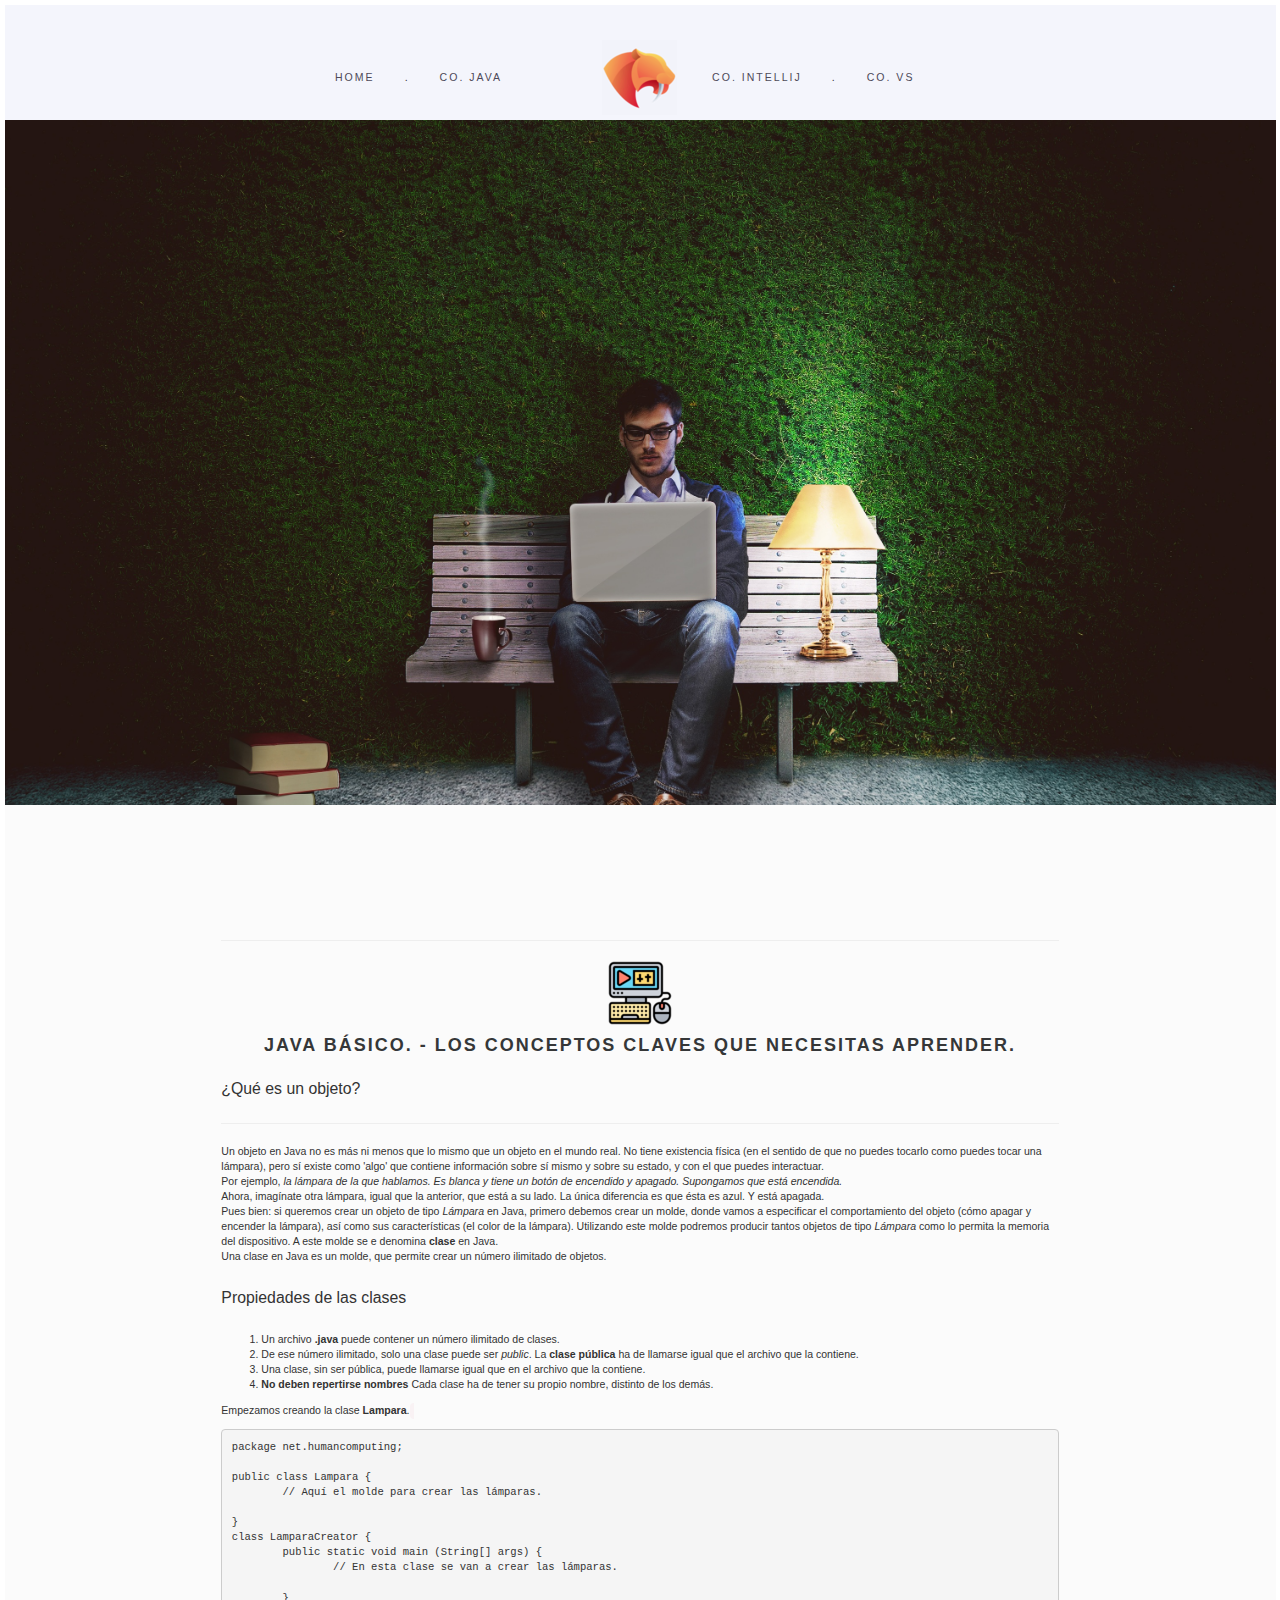
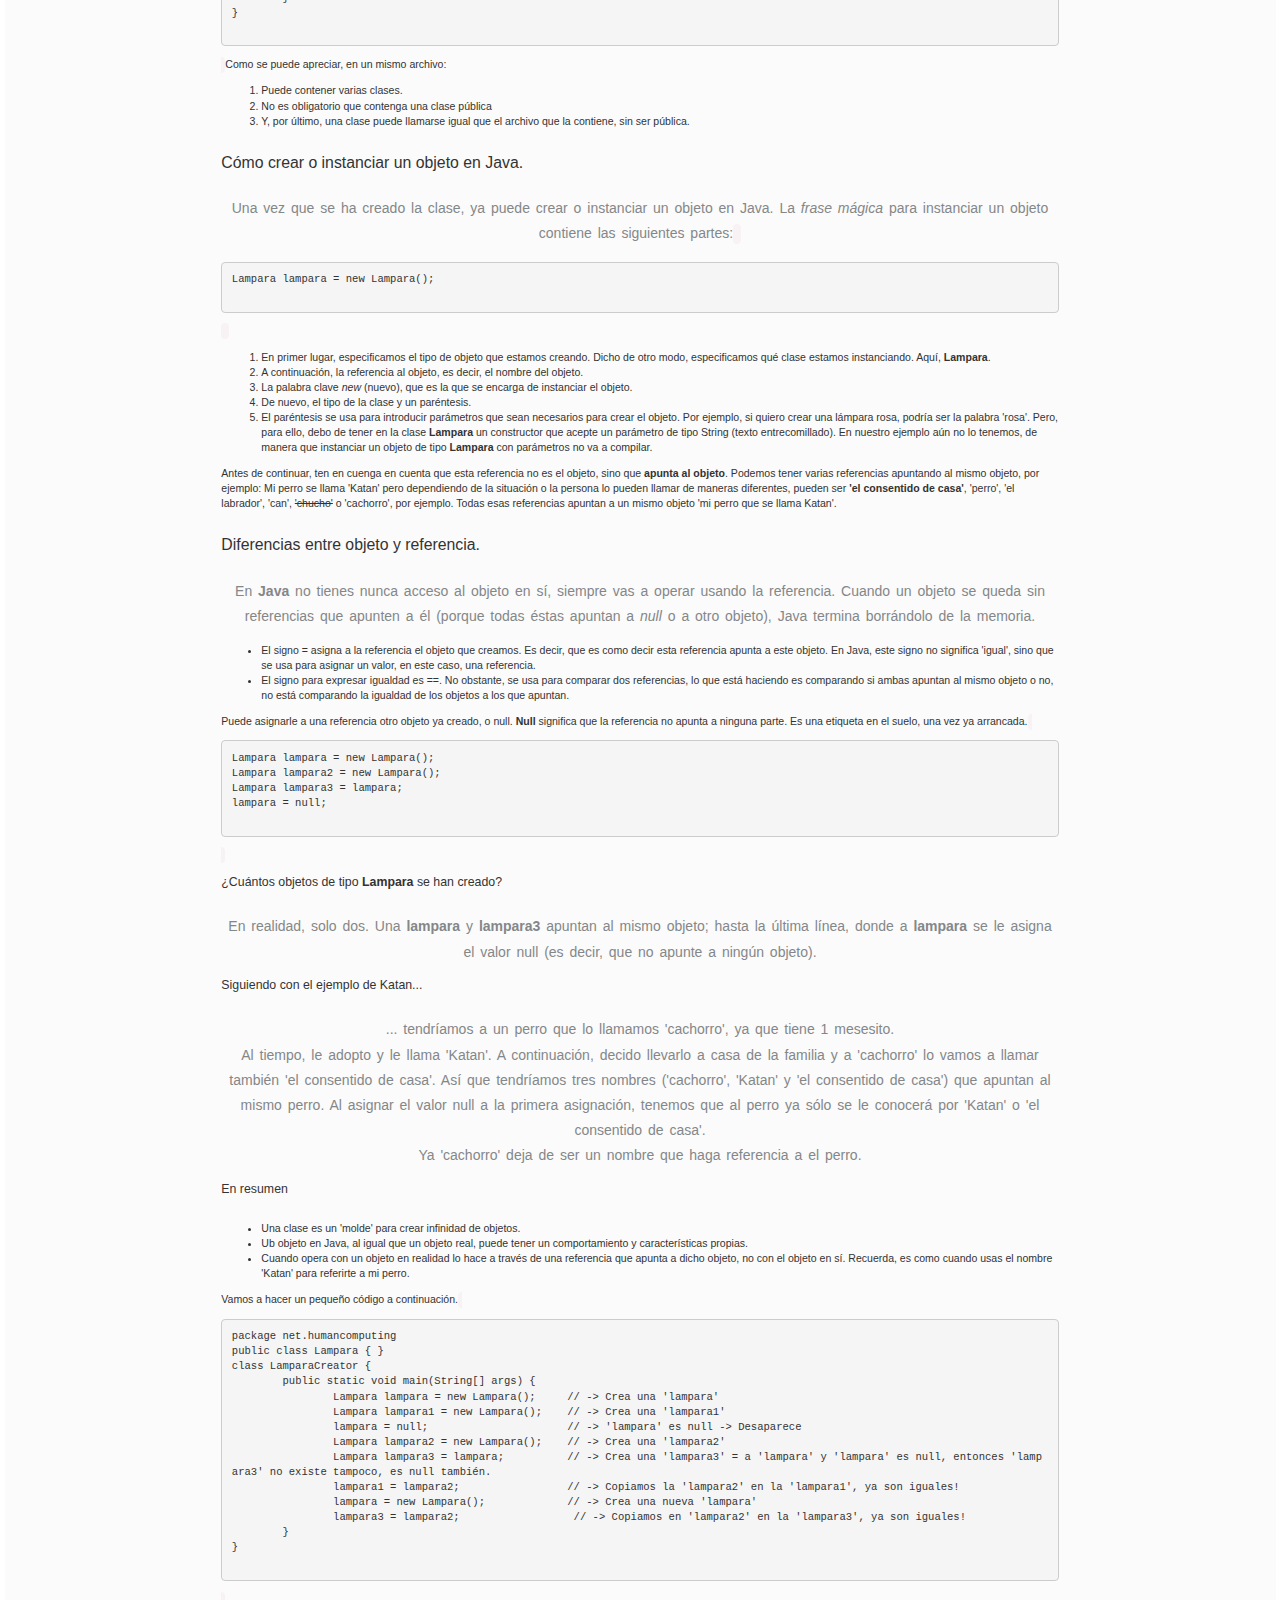
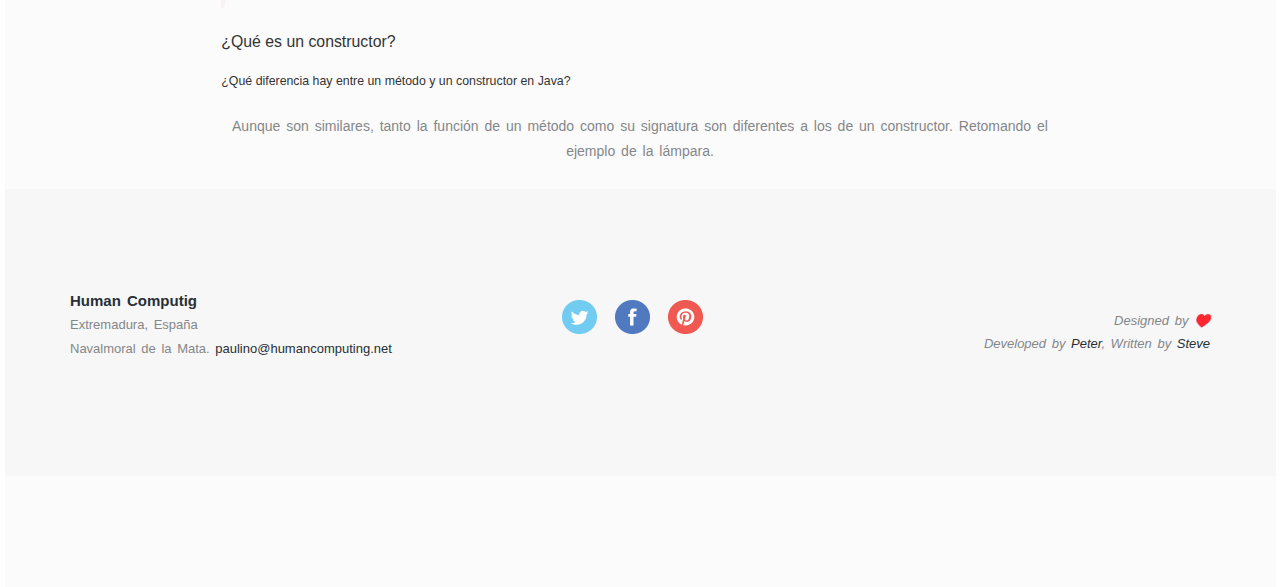
==== commit eb102831: "Introduction Java" ====
--- a/unit1.html
+++ b/unit1.html
@@ -53,6 +53,7 @@
 					<hr>
 					<h1 class="chain">Java básico. - Los conceptos claves que necesitas aprender.</h1>
 					<p>
+						<!-- Qué es un objeto. -->
 						<h2>¿Qué es un objeto?</h2>
 						<p>
 							<hr>
@@ -174,21 +175,28 @@
 public class Lampara { }
 class LamparaCreator { 
 	public static void main(String[] args) {
-		Lampara lampara = new Lampara();
-		Lampara lampara1 = new Lampara();
-		lampara = null;
-		Lampara lampara2 = new Lampara();
-		Lampara lampara3 = lampara;
-		lampara1 = lampara2;
-		lampara = new Lampara();
-		lampara3 = ampara2;
+		Lampara lampara = new Lampara();     // -> Crea una 'lampara'
+		Lampara lampara1 = new Lampara();    // -> Crea una 'lampara1'
+		lampara = null;                      // -> 'lampara' es null -> Desaparece
+		Lampara lampara2 = new Lampara();    // -> Crea una 'lampara2'
+		Lampara lampara3 = lampara;          // -> Crea una 'lampara3' = a 'lampara' y 'lampara' es null, entonces 'lampara3' no existe tampoco, es null también.
+		lampara1 = lampara2;                 // -> Copiamos la 'lampara2' en la 'lampara1', ya son iguales!
+		lampara = new Lampara();             // -> Crea una nueva 'lampara' 
+		lampara3 = lampara2;                  // -> Copiamos en 'lampara2' en la 'lampara3', ya son iguales! 
 	}
 }										
 									</pre>
 								</code>
 							</p>
 						</p>
-						<h2></h2>
+						<!-- Que es un constructor. -->
+						<h2>¿Qué es un constructor?</h2>
+						<p>
+							<h3>¿Qué diferencia hay entre un método y un constructor en Java?</h3>
+							<p>
+								Aunque son similares, tanto la función de un método como su signatura son diferentes a los de un constructor. Retomando el ejemplo de la lámpara.
+							</p>
+						</p>
 					</p> <!-- parrafo principal-->
 				</div>
 			</div>					
--- a/css/styles.css
+++ b/css/styles.css
@@ -30,7 +30,7 @@
 * elements. */
 html, button, input, select, textarea { font-family: sans-serif; }
 /* * Addresses margins handled incorrectly in IE 6/7. */
-body { margin: 0; font-family: 'Lato',sans-serif;  font-size: 90%+0.1in; overflow-x: hidden; }
+body { margin: 0.5vh; font-family: 'Lato',sans-serif; font-size: calc(0.1em + 0.7vw); overflow-x: hidden; }
 html, body { width: auto !important; overflow-x: hidden !important; }
 /* ==========================================================================
 Links
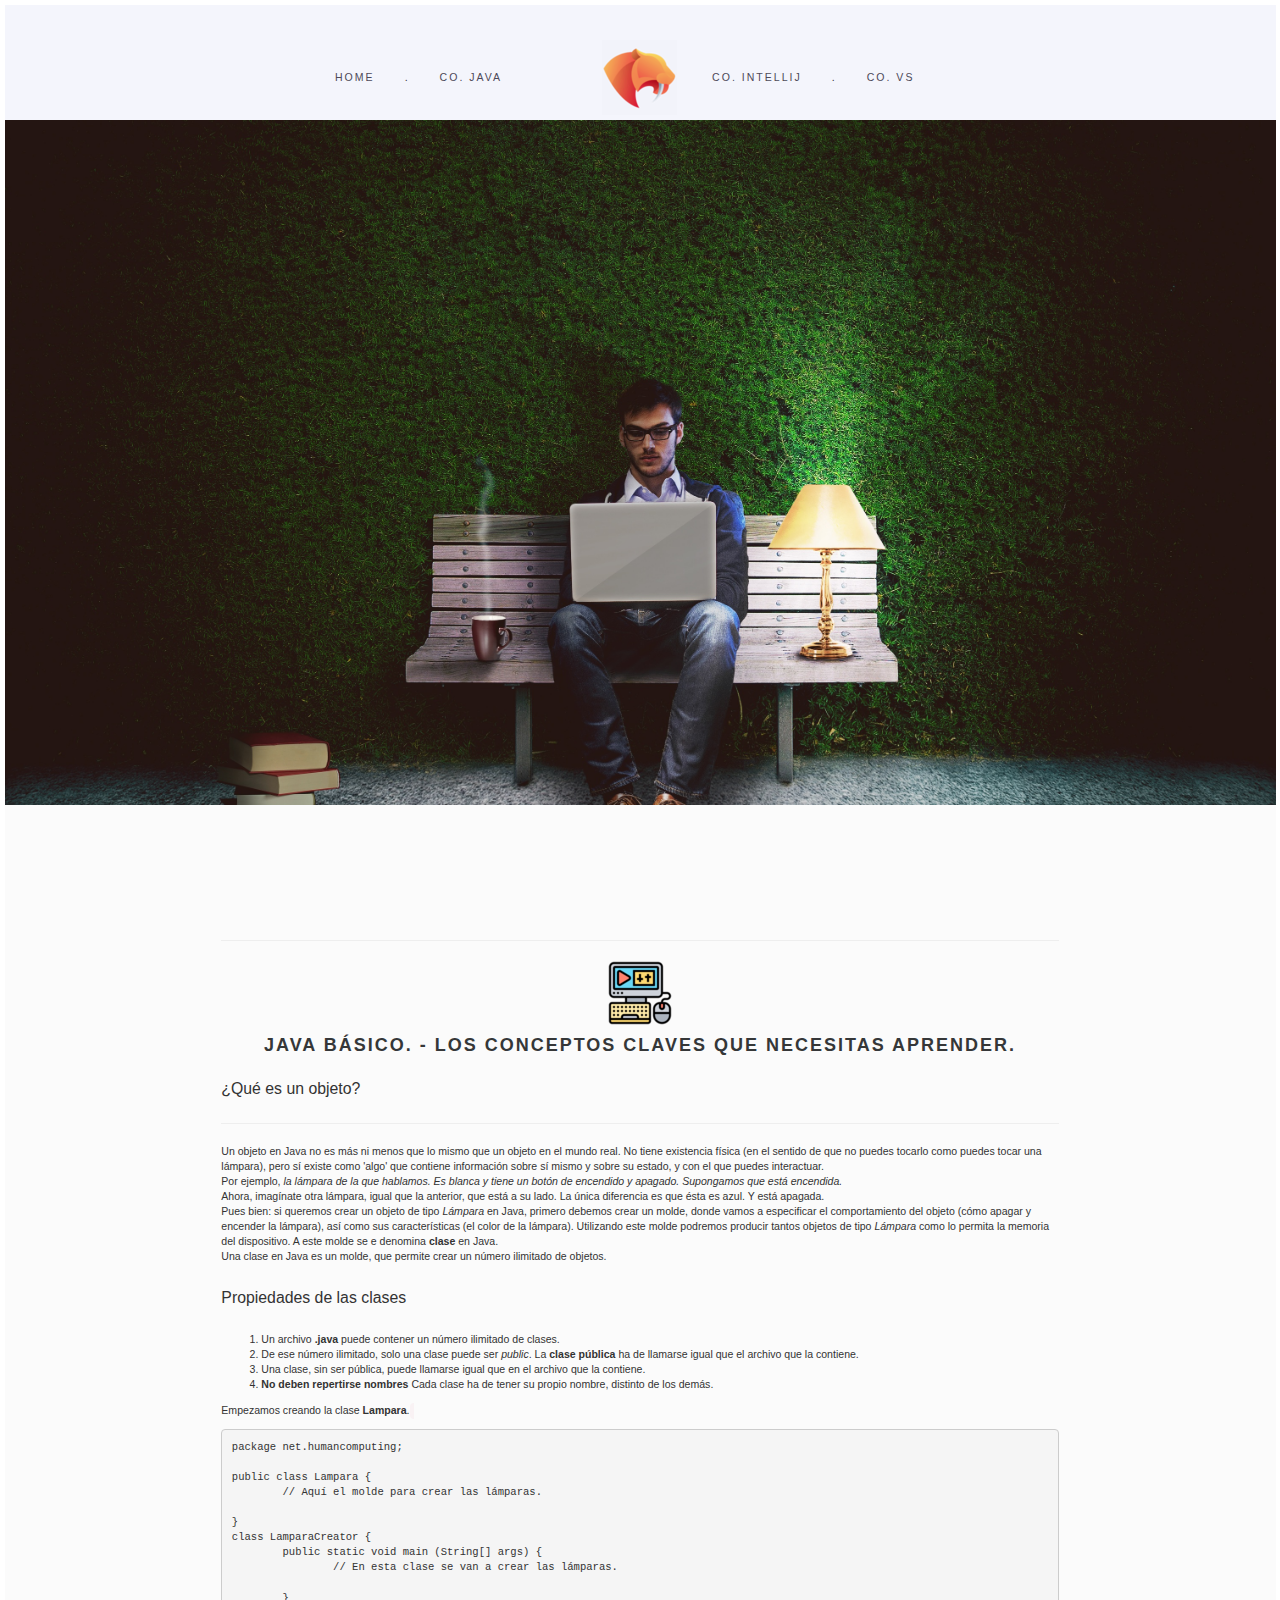
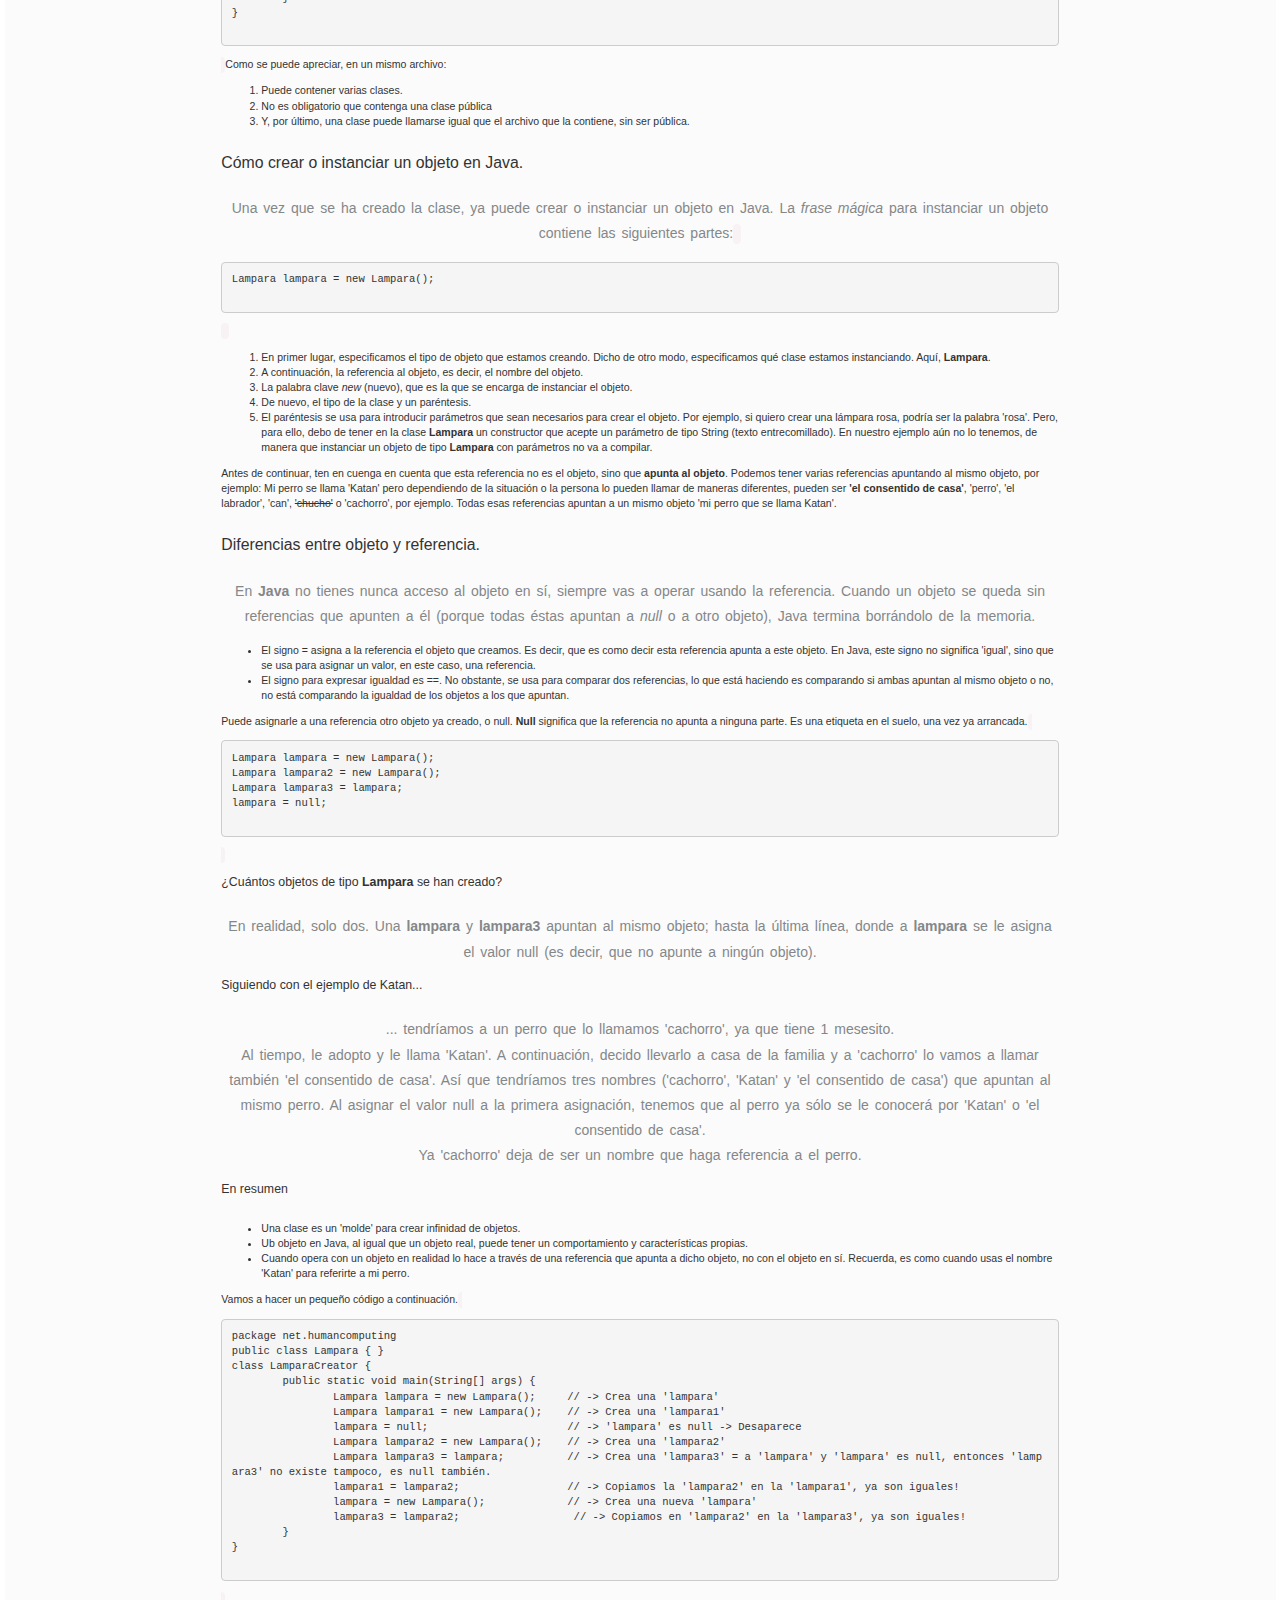
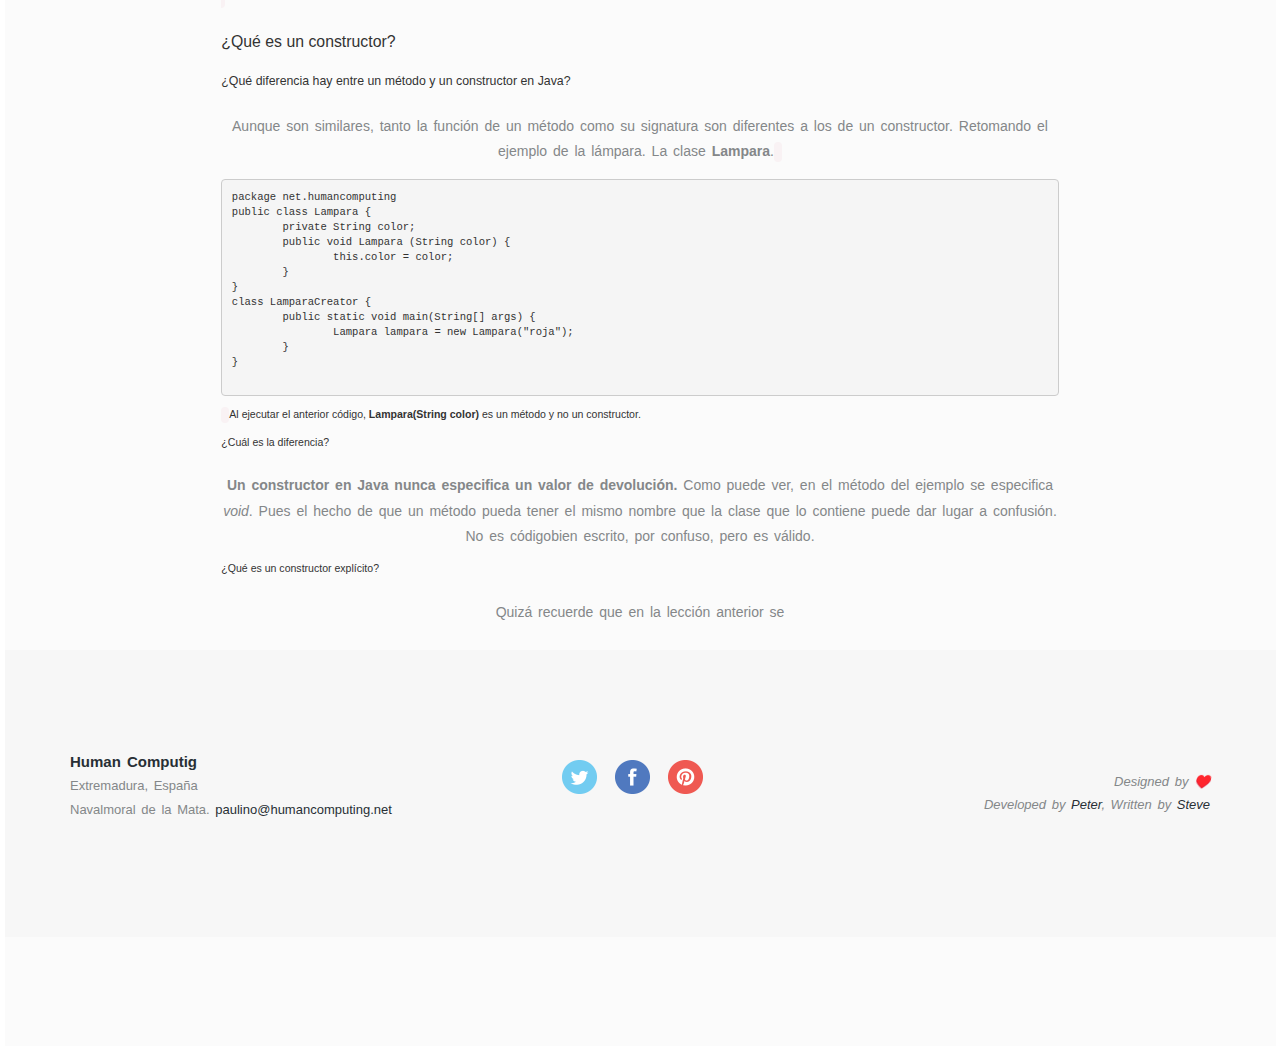
==== commit 5c3596a5: "Introduction Java" ====
--- a/unit1.html
+++ b/unit1.html
@@ -194,7 +194,33 @@
 						<p>
 							<h3>¿Qué diferencia hay entre un método y un constructor en Java?</h3>
 							<p>
-								Aunque son similares, tanto la función de un método como su signatura son diferentes a los de un constructor. Retomando el ejemplo de la lámpara.
+								Aunque son similares, tanto la función de un método como su signatura son diferentes a los de un constructor. Retomando el ejemplo de la lámpara. La clase <strong>Lampara</strong>.
+								<code>
+									<pre>
+package net.humancomputing
+public class Lampara {
+	private String color; 
+	public void Lampara (String color) {
+		this.color = color;
+	}
+}							
+class LamparaCreator {
+	public static void main(String[] args) {
+		Lampara lampara = new Lampara("roja");
+	}
+}			
+									</pre>
+								</code>
+								Al ejecutar el anterior código, <strong>Lampara(String color)</strong> es un método y no un constructor. <br>
+								<h4>¿Cuál es la diferencia?</h4>
+								<p>
+									<strong>Un constructor en Java nunca especifica un valor de devolución.</strong> Como puede ver, en el método del ejemplo se especifica <i>void</i>. Pues el hecho de que un método pueda tener el mismo 
+									nombre que la clase que lo contiene puede dar lugar a confusión. No es códigobien escrito, por confuso, pero es válido.
+								</p>
+								<h4>¿Qué es un constructor explícito?</h4>
+								<p>
+									Quizá recuerde que en la lección anterior se  
+								</p>
 							</p>
 						</p>
 					</p> <!-- parrafo principal-->
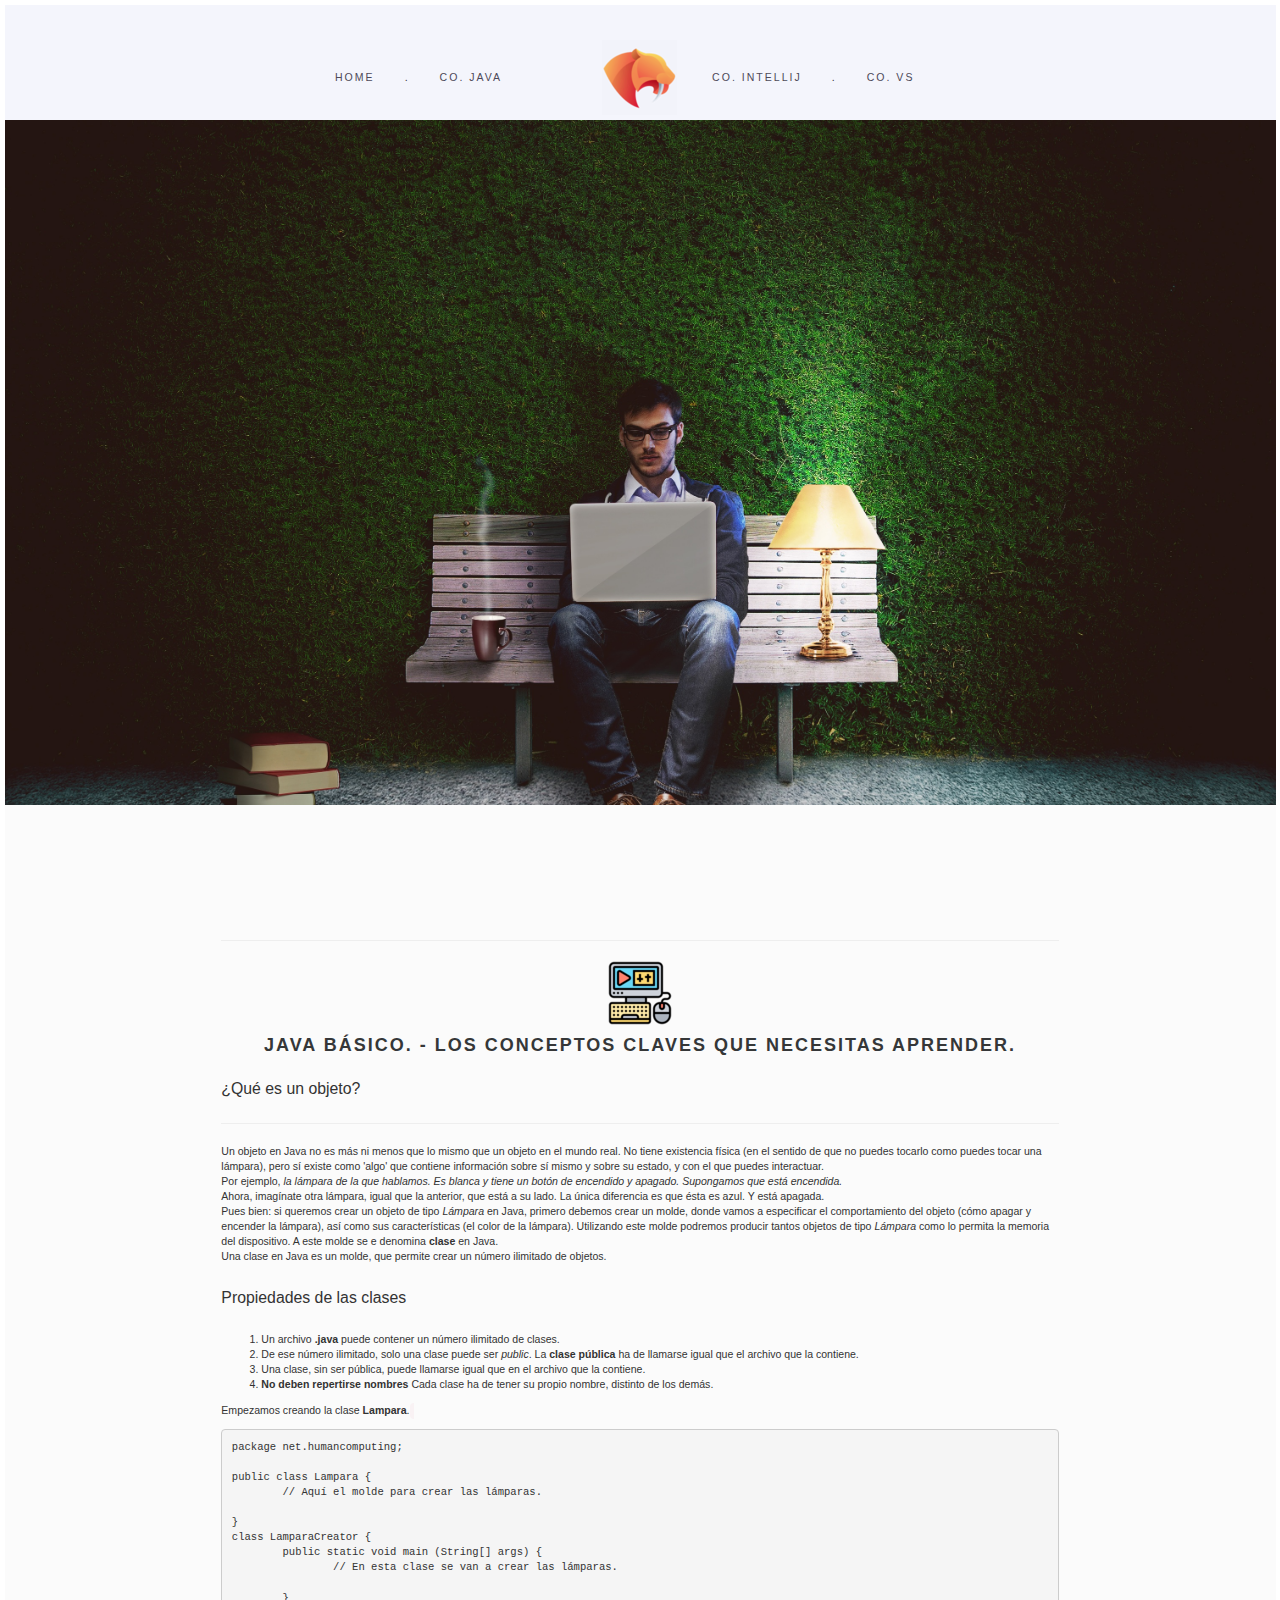
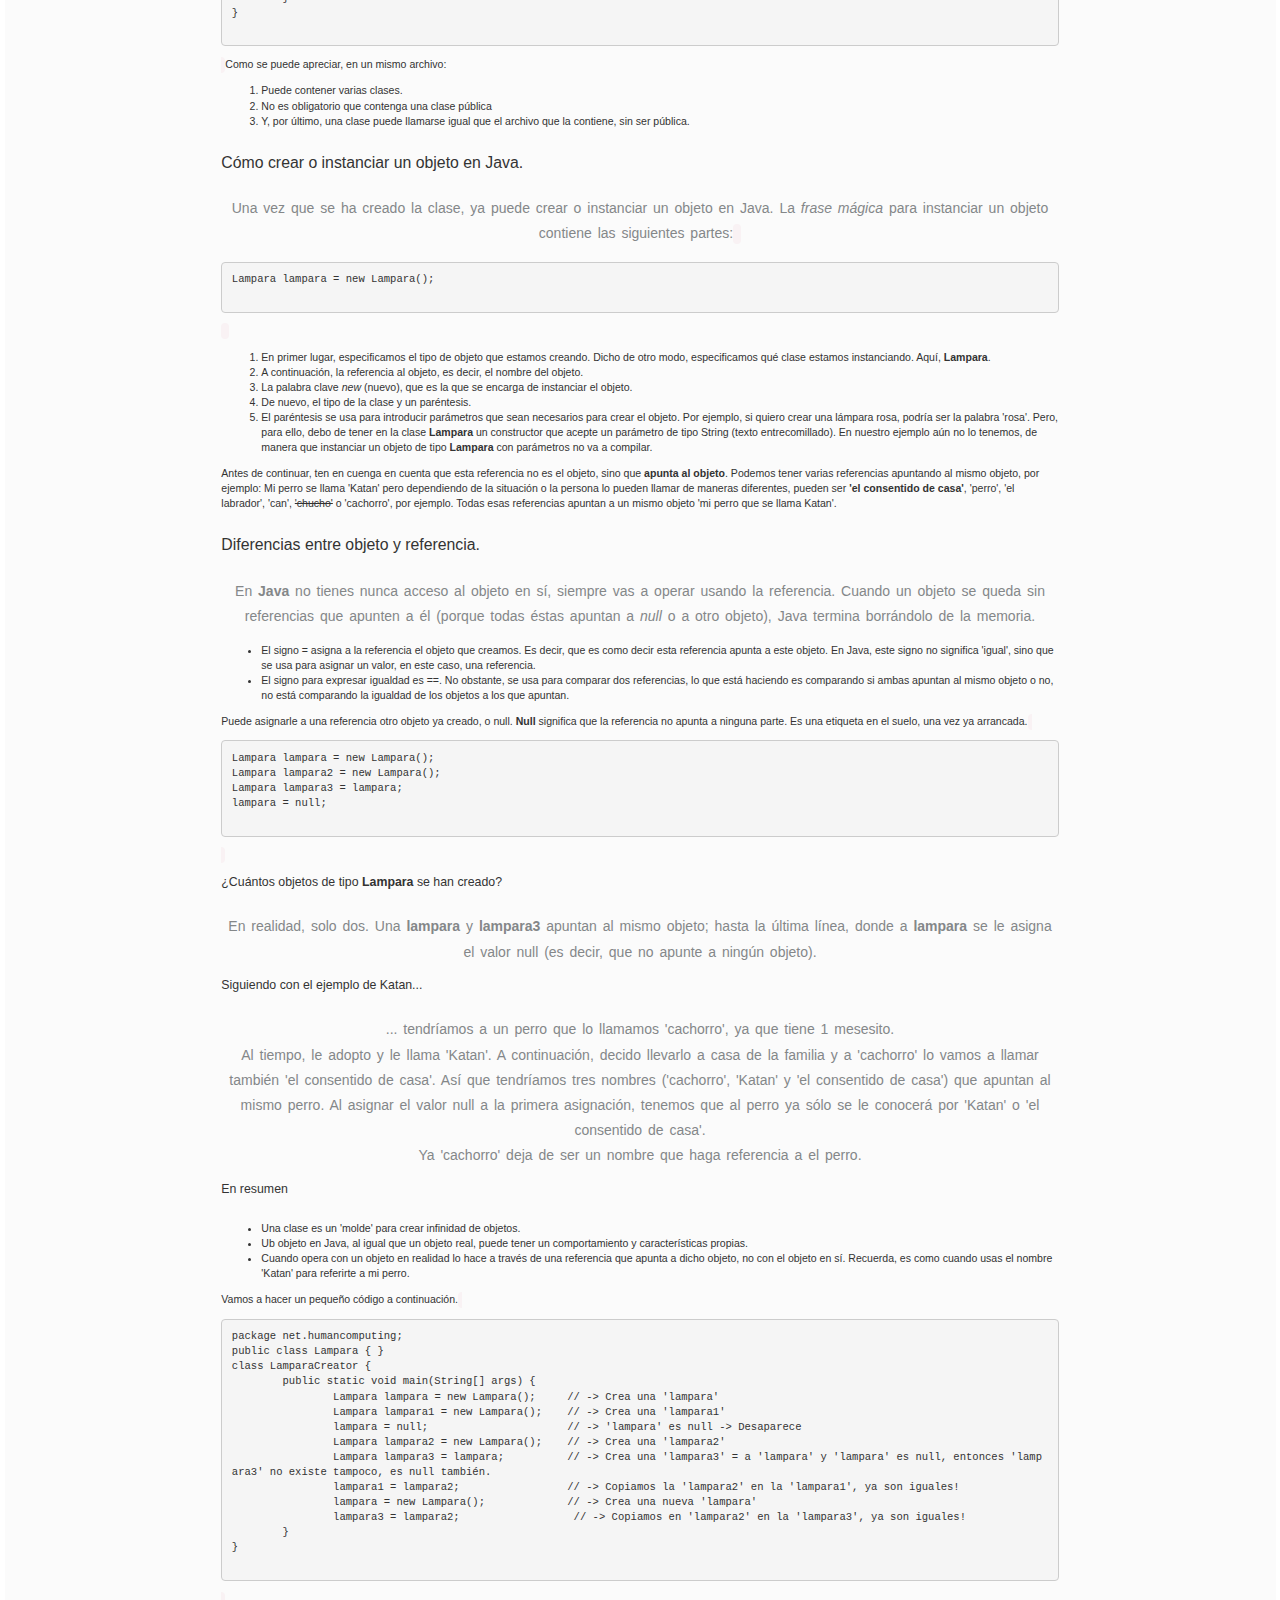
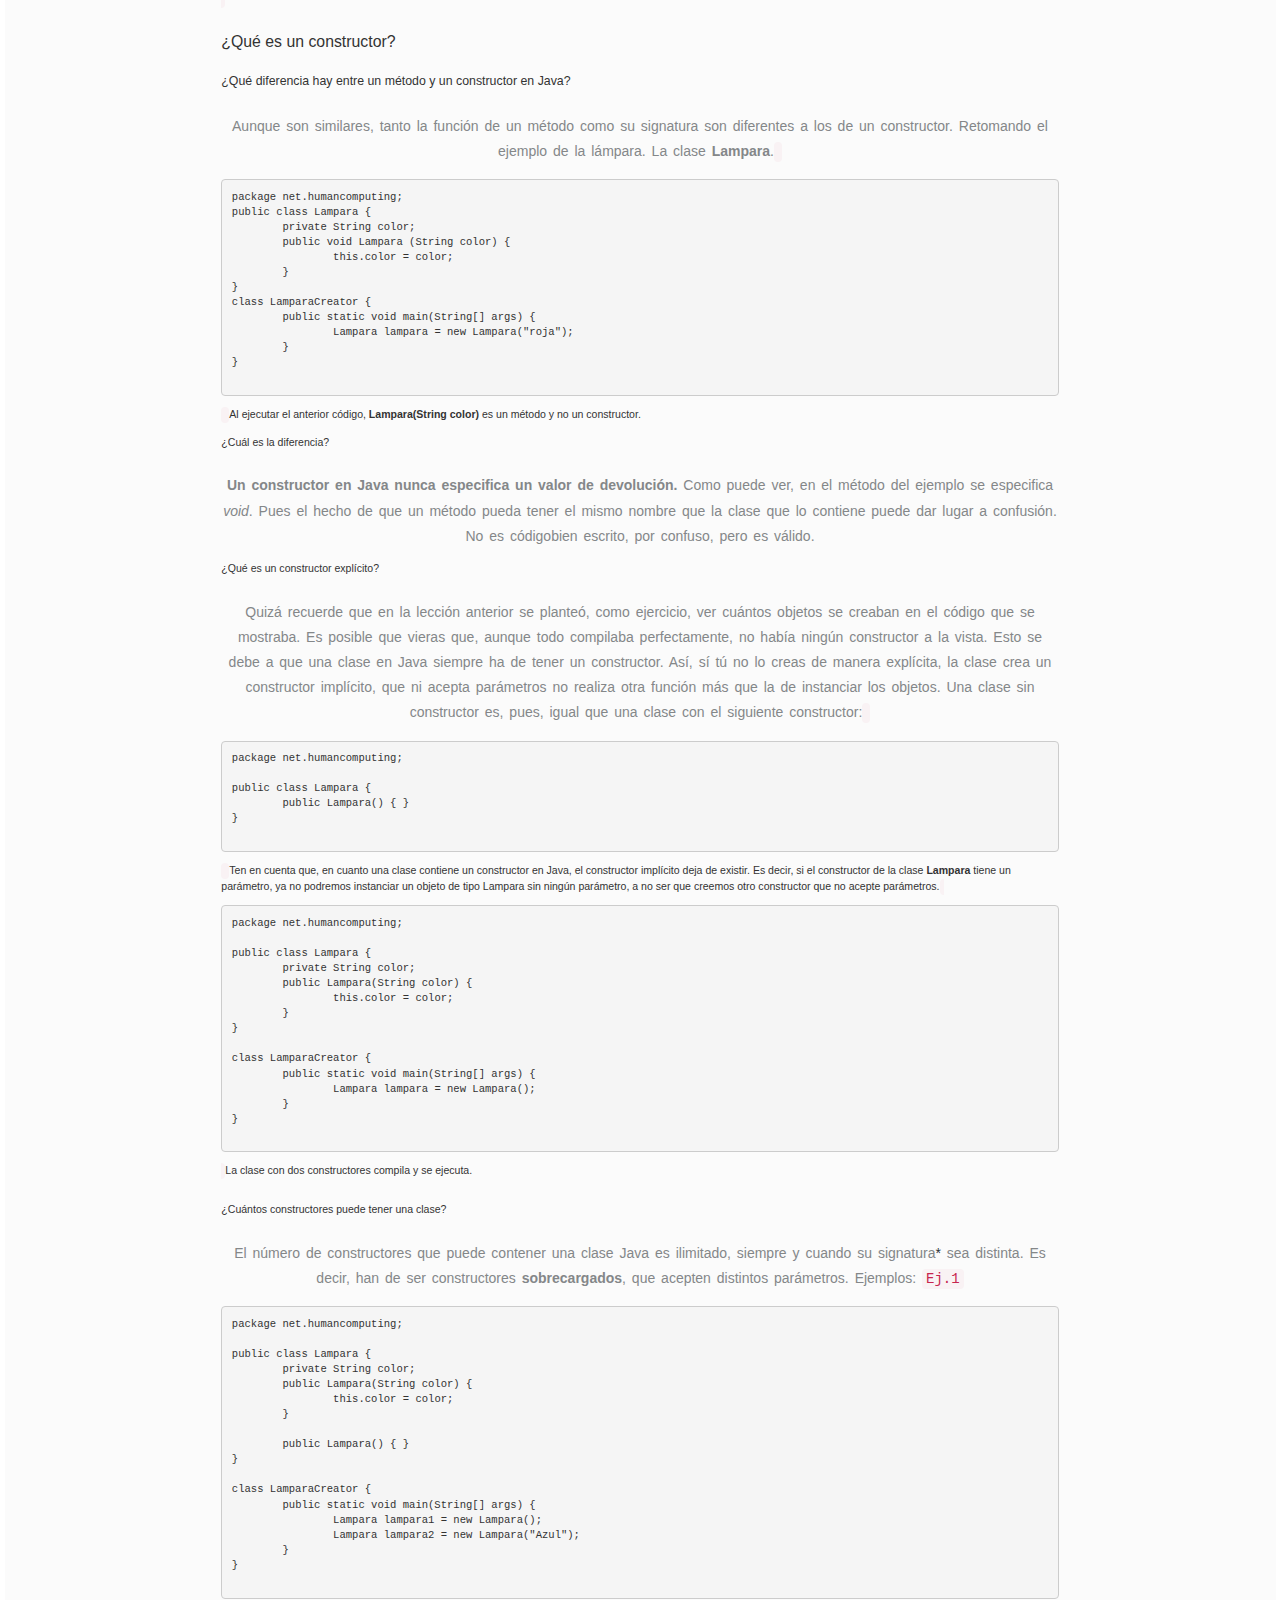
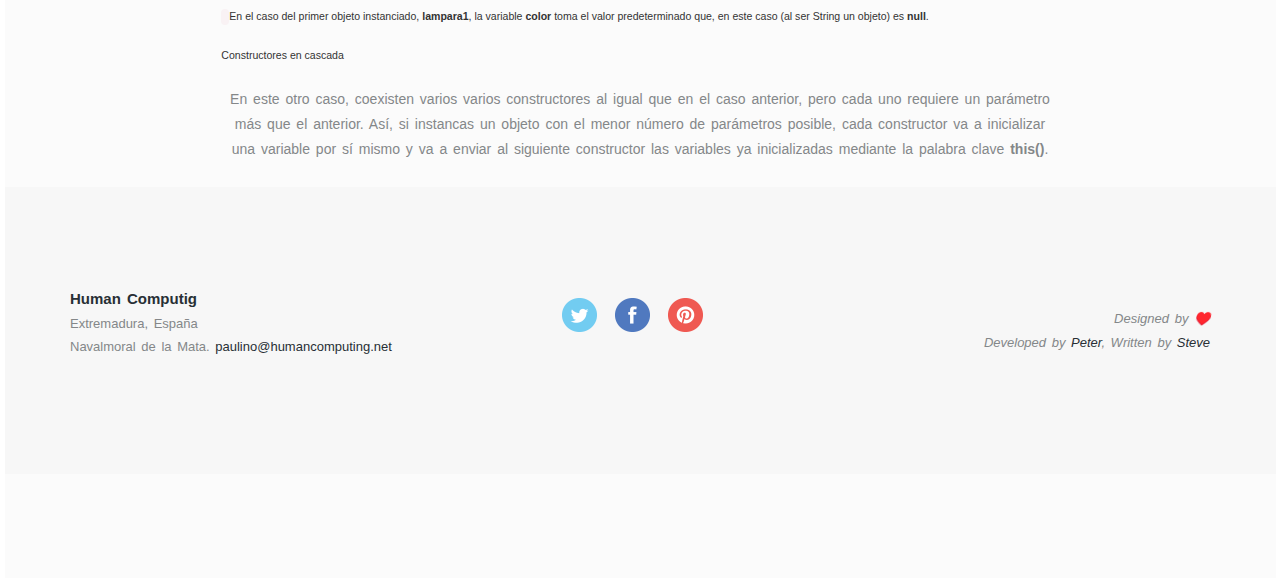
==== commit 8e7a1f71: "Introduction Java" ====
--- a/unit1.html
+++ b/unit1.html
@@ -4,7 +4,7 @@
 		<meta charset="utf-8">
 		<meta http-equiv="X-UA-Compatible" content="IE=edge">
 		<meta name="viewport" content="width=device-width, initial-scale=1">
-		<title>Java - Chunche95</title>
+		<title>Java - Unit 1/6</title>
 		<!-- Bootstrap -->
 		<link href="css/bootstrap.min.css" rel="stylesheet">
 		<link href="css/styles.css?v=1.2" rel="stylesheet">
@@ -171,7 +171,7 @@
 								Vamos a hacer un pequeño código a continuación. 
 								<code>
 									<pre>
-package net.humancomputing
+package net.humancomputing;
 public class Lampara { }
 class LamparaCreator { 
 	public static void main(String[] args) {
@@ -197,7 +197,7 @@
 								Aunque son similares, tanto la función de un método como su signatura son diferentes a los de un constructor. Retomando el ejemplo de la lámpara. La clase <strong>Lampara</strong>.
 								<code>
 									<pre>
-package net.humancomputing
+package net.humancomputing;
 public class Lampara {
 	private String color; 
 	public void Lampara (String color) {
@@ -219,9 +219,73 @@
 								</p>
 								<h4>¿Qué es un constructor explícito?</h4>
 								<p>
-									Quizá recuerde que en la lección anterior se  
+									Quizá recuerde que en la lección anterior se planteó, como ejercicio, ver cuántos objetos se creaban en el código que se mostraba. Es posible que vieras que, aunque todo compilaba perfectamente, no había ningún 
+									constructor a la vista. Esto se debe a que una clase en Java siempre ha de tener un constructor. Así, sí tú no lo creas de manera explícita, la clase crea un constructor implícito, que ni acepta parámetros no realiza otra 
+									función más que la de instanciar los objetos. Una clase sin constructor es, pues, igual que una clase con el siguiente constructor:
+									<code>
+										<pre>
+package net.humancomputing;
+
+public class Lampara {
+	public Lampara() { }
+}
+										</pre>
+									</code>
+									Ten en cuenta que, en cuanto una clase contiene un constructor en Java, el constructor implícito deja de existir. Es decir, si el constructor de la clase <b>Lampara</b> tiene un parámetro, ya no podremos instanciar un objeto de tipo 
+									Lampara sin ningún parámetro, a no ser que creemos otro constructor que no acepte parámetros. 
+									<code>
+										<pre>
+package net.humancomputing;
+
+public class Lampara {
+	private String color;
+	public Lampara(String color) { 
+		this.color = color;
+	}
+}							
+
+class LamparaCreator {
+	public static void main(String[] args) {
+		Lampara lampara = new Lampara();
+	}
+}
+										</pre>
+									</code>
+									La clase con dos constructores compila y se ejecuta.
 								</p>
-							</p>
+								<h4>¿Cuántos constructores puede tener una clase?</h4>
+								<p>
+									El número de constructores que puede contener una clase Java es ilimitado, siempre y cuando su signatura<a href="https://es.wikipedia.org/wiki/Signatura_(inform%C3%A1tica)" target="_blank" rel="noopener noreferrer">*</a> sea distinta.
+									Es decir, han de ser constructores <b>sobrecargados</b>, que acepten distintos parámetros. Ejemplos:
+									<code> Ej.1
+										<pre>
+package net.humancomputing;
+
+public class Lampara {
+	private String color;
+	public Lampara(String color) { 
+		this.color = color;
+	}
+
+	public Lampara() { }
+}							
+
+class LamparaCreator {
+	public static void main(String[] args) {
+		Lampara lampara1 = new Lampara();
+		Lampara lampara2 = new Lampara("Azul");
+	}
+}
+										</pre>
+									</code>
+									En el caso del primer objeto instanciado, <b>lampara1</b>, la variable <b>color</b> toma el valor predeterminado que, en este caso (al ser String un objeto) es <b>null</b>.
+								</p>
+								<h4>Constructores en cascada</h4>
+								<p>
+									En este otro caso, coexisten varios varios constructores al igual que en el caso anterior, pero cada uno requiere un parámetro más que el anterior. Así, si instancas un objeto con el menor 
+									número de parámetros posible, cada constructor va a inicializar una variable por sí mismo y va a enviar al siguiente constructor las variables ya inicializadas mediante la palabra clave <b>this()</b>.
+								</p>
+							</p> <!-- Qué diferencia hay entre un método y un constructor en Java -->
 						</p>
 					</p> <!-- parrafo principal-->
 				</div>
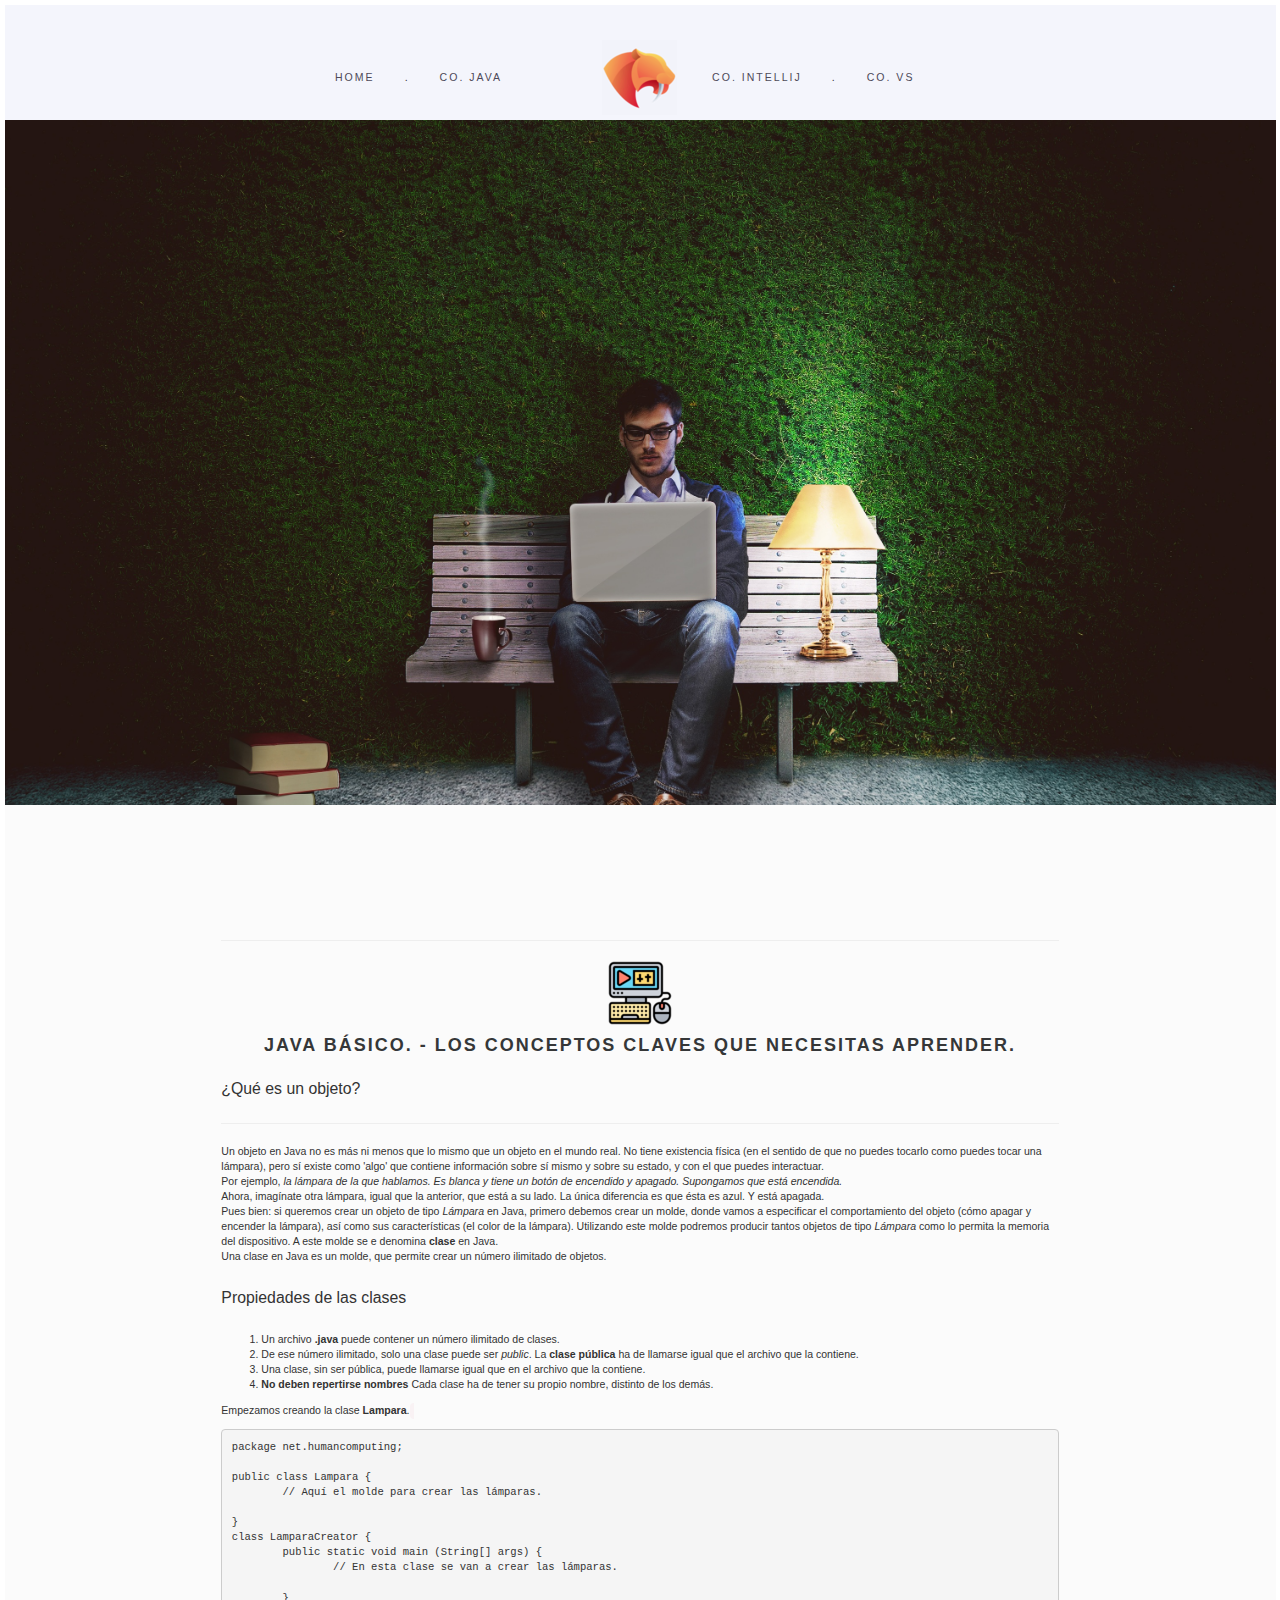
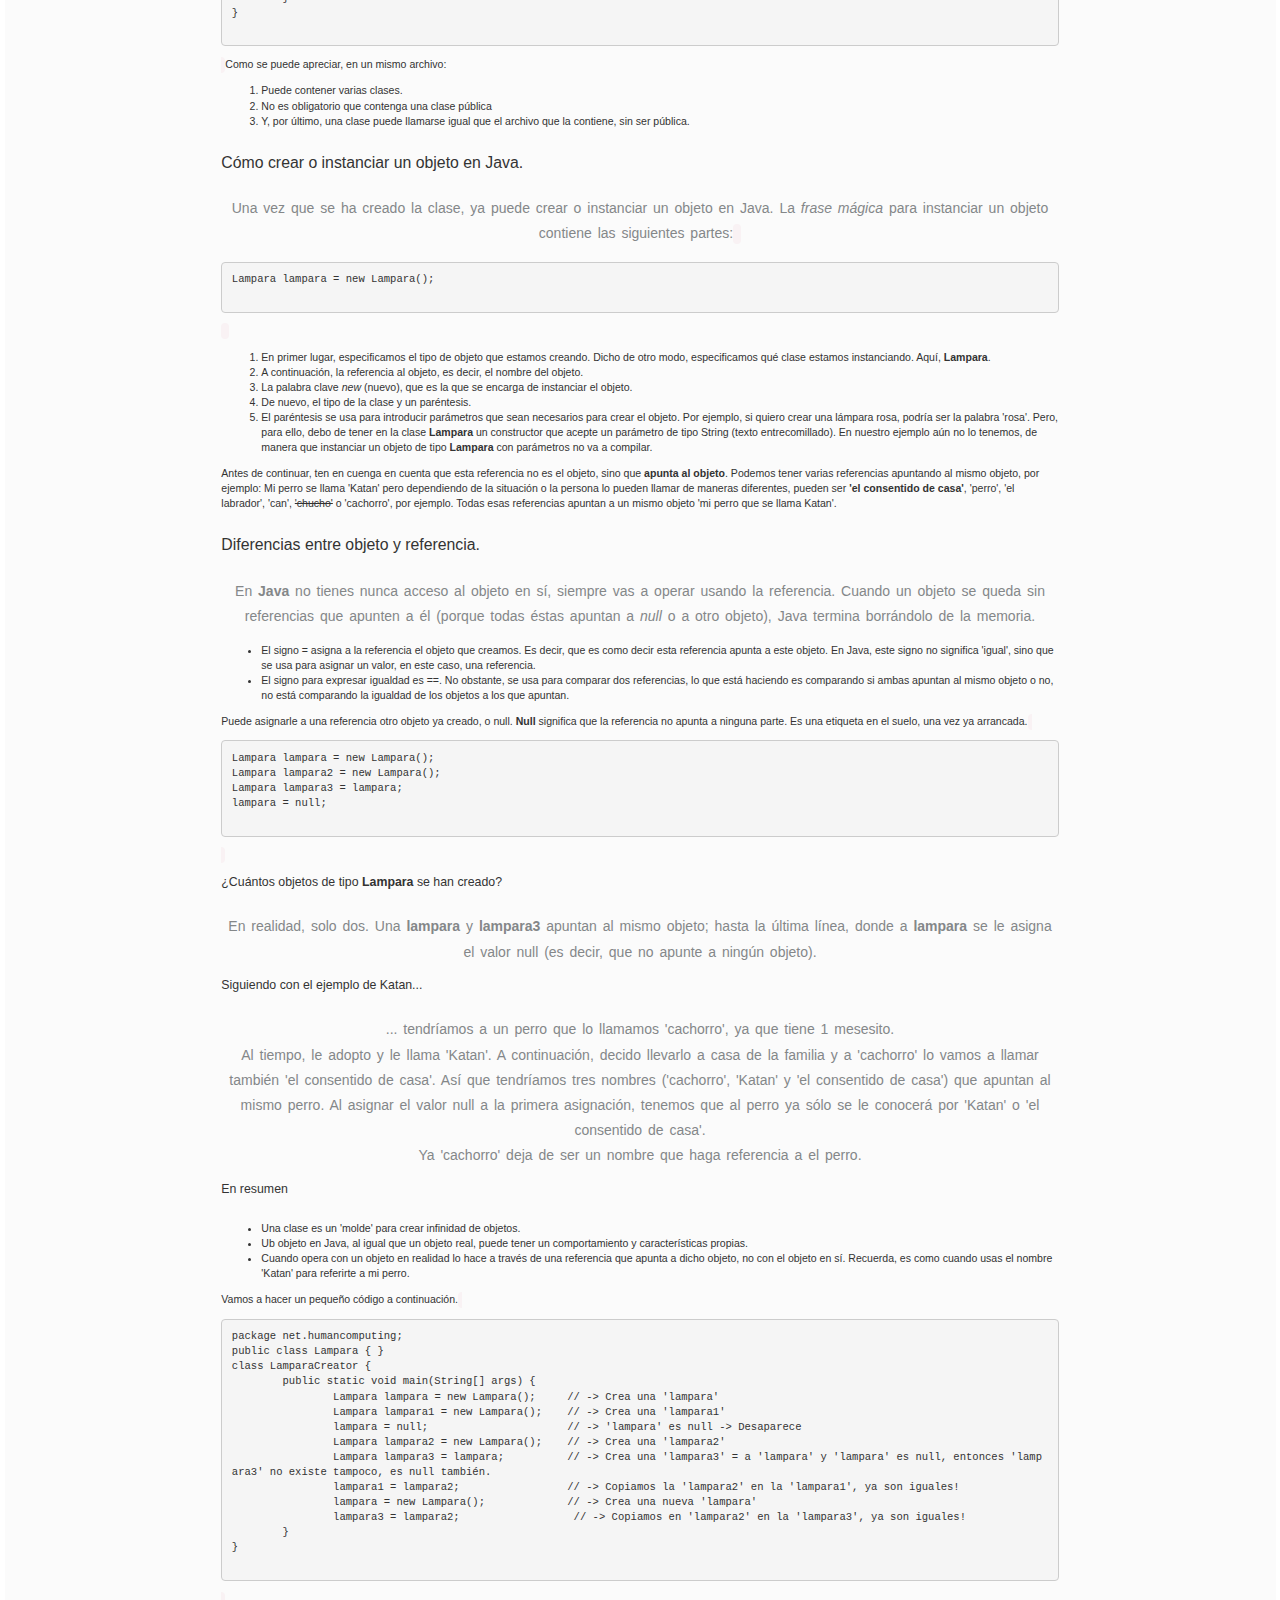
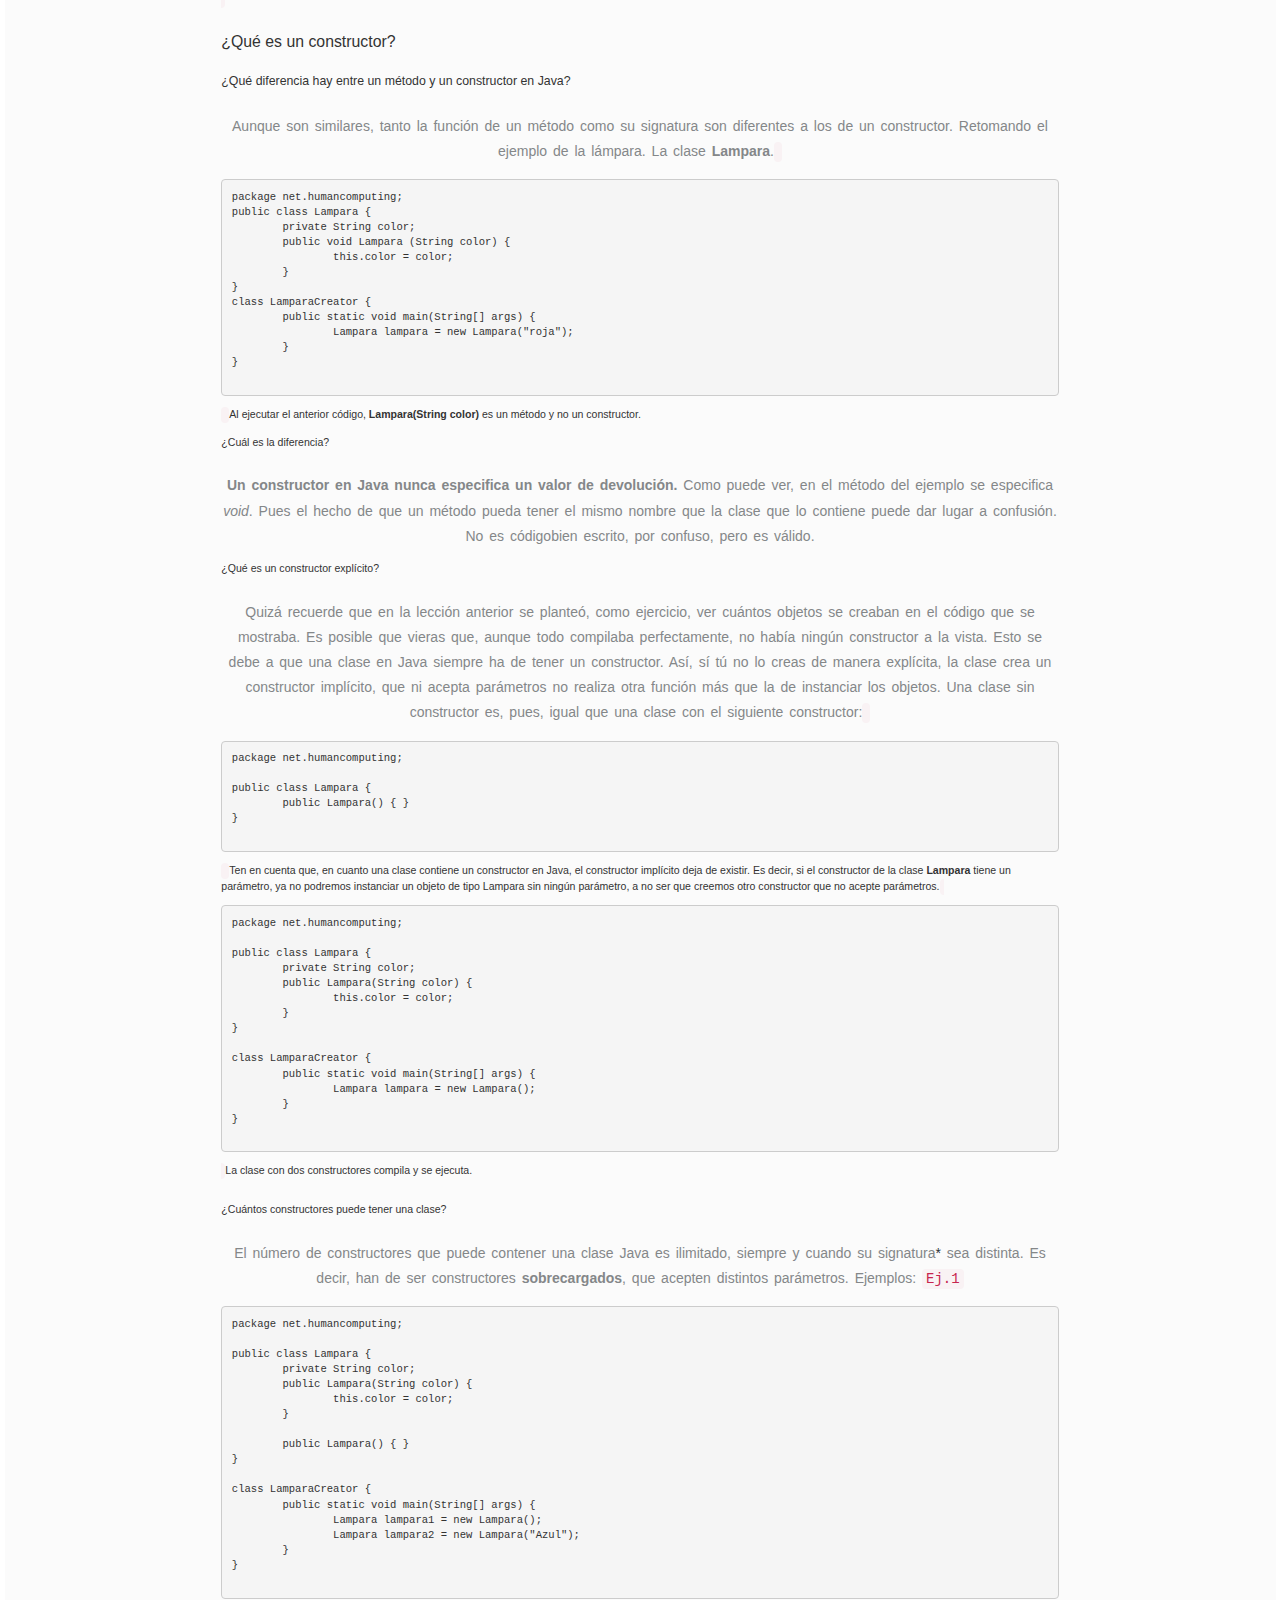
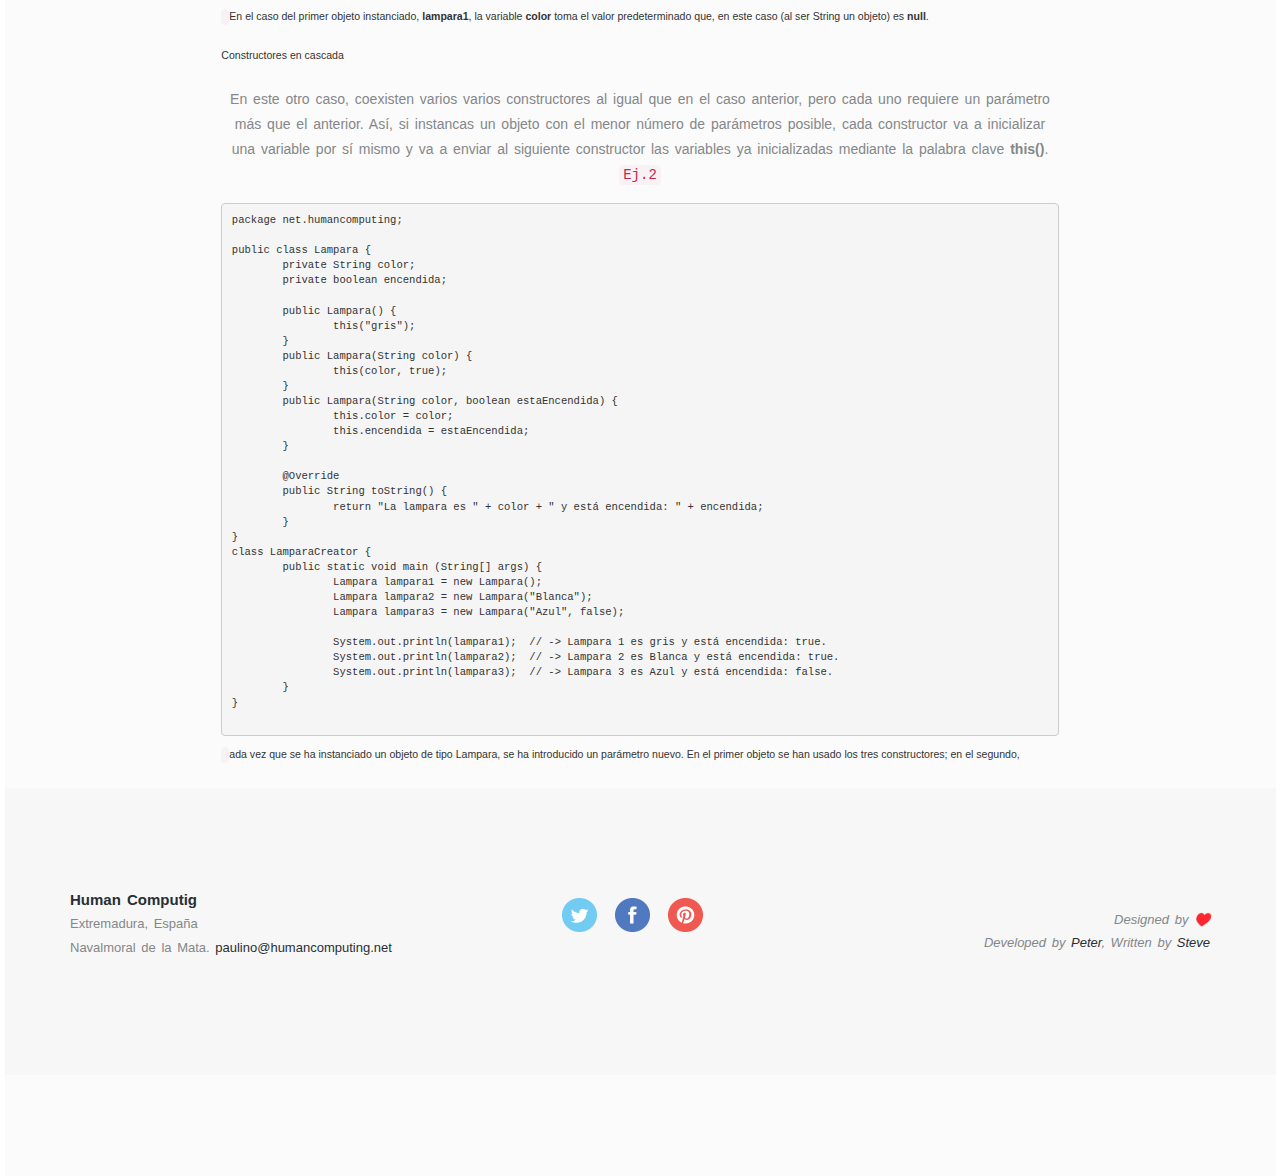
==== commit 1211adad: "Introduction Java" ====
--- a/unit1.html
+++ b/unit1.html
@@ -284,6 +284,45 @@
 								<p>
 									En este otro caso, coexisten varios varios constructores al igual que en el caso anterior, pero cada uno requiere un parámetro más que el anterior. Así, si instancas un objeto con el menor 
 									número de parámetros posible, cada constructor va a inicializar una variable por sí mismo y va a enviar al siguiente constructor las variables ya inicializadas mediante la palabra clave <b>this()</b>.
+									<code>
+										Ej.2
+										<pre>
+package net.humancomputing;
+
+public class Lampara {
+	private String color;
+	private boolean encendida;
+	
+	public Lampara() {
+		this("gris");
+	}
+	public Lampara(String color) {
+		this(color, true);
+	}
+	public Lampara(String color, boolean estaEncendida) {
+		this.color = color;
+		this.encendida = estaEncendida;
+	}
+
+	@Override 
+	public String toString() {
+		return "La lampara es " + color + " y está encendida: " + encendida;
+	}
+}											
+class LamparaCreator {
+	public static void main (String[] args) {
+		Lampara lampara1 = new Lampara();
+		Lampara lampara2 = new Lampara("Blanca");
+		Lampara lampara3 = new Lampara("Azul", false);
+
+		System.out.println(lampara1);  // -> Lampara 1 es gris y está encendida: true.
+		System.out.println(lampara2);  // -> Lampara 2 es Blanca y está encendida: true.
+		System.out.println(lampara3);  // -> Lampara 3 es Azul y está encendida: false.
+	}
+}
+										</pre>
+									</code>
+									 ada vez que se ha instanciado un objeto de tipo Lampara, se ha introducido un parámetro nuevo. En el primer objeto se han usado los tres constructores; en el segundo, 
 								</p>
 							</p> <!-- Qué diferencia hay entre un método y un constructor en Java -->
 						</p>
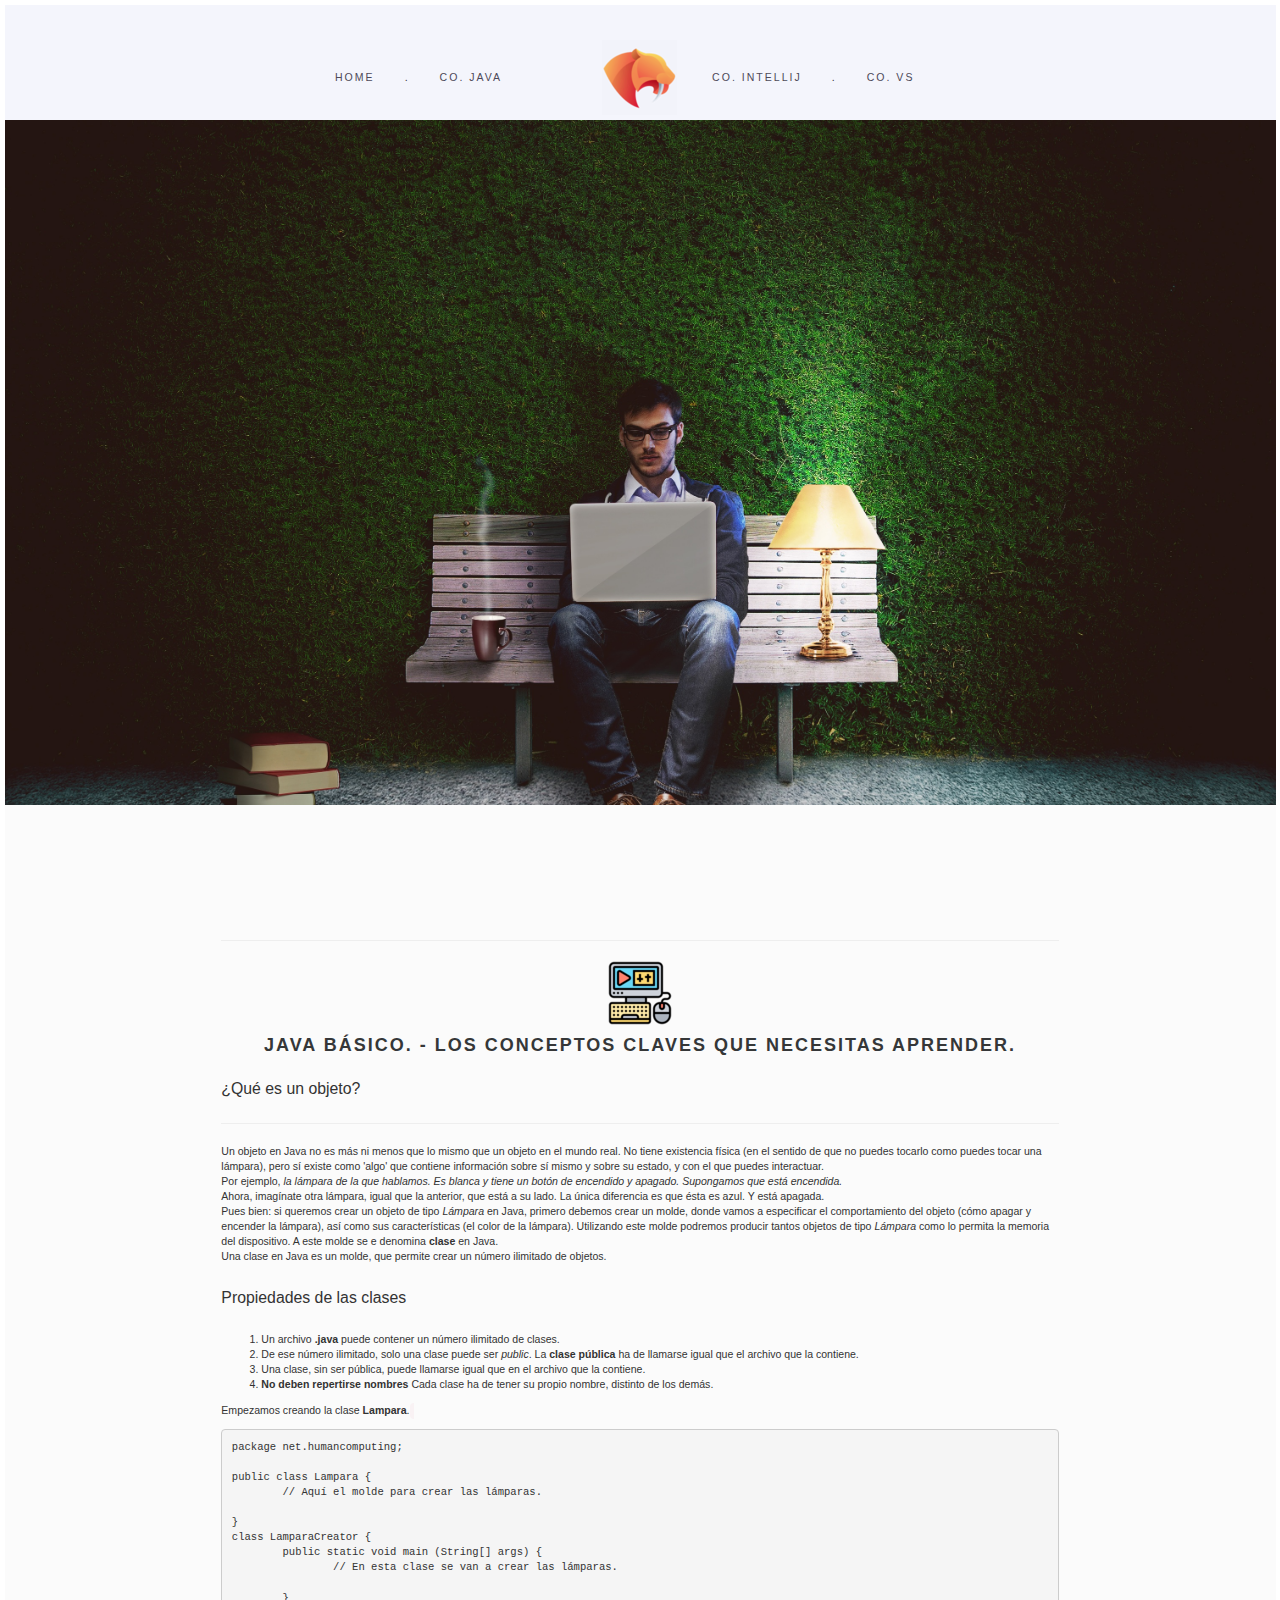
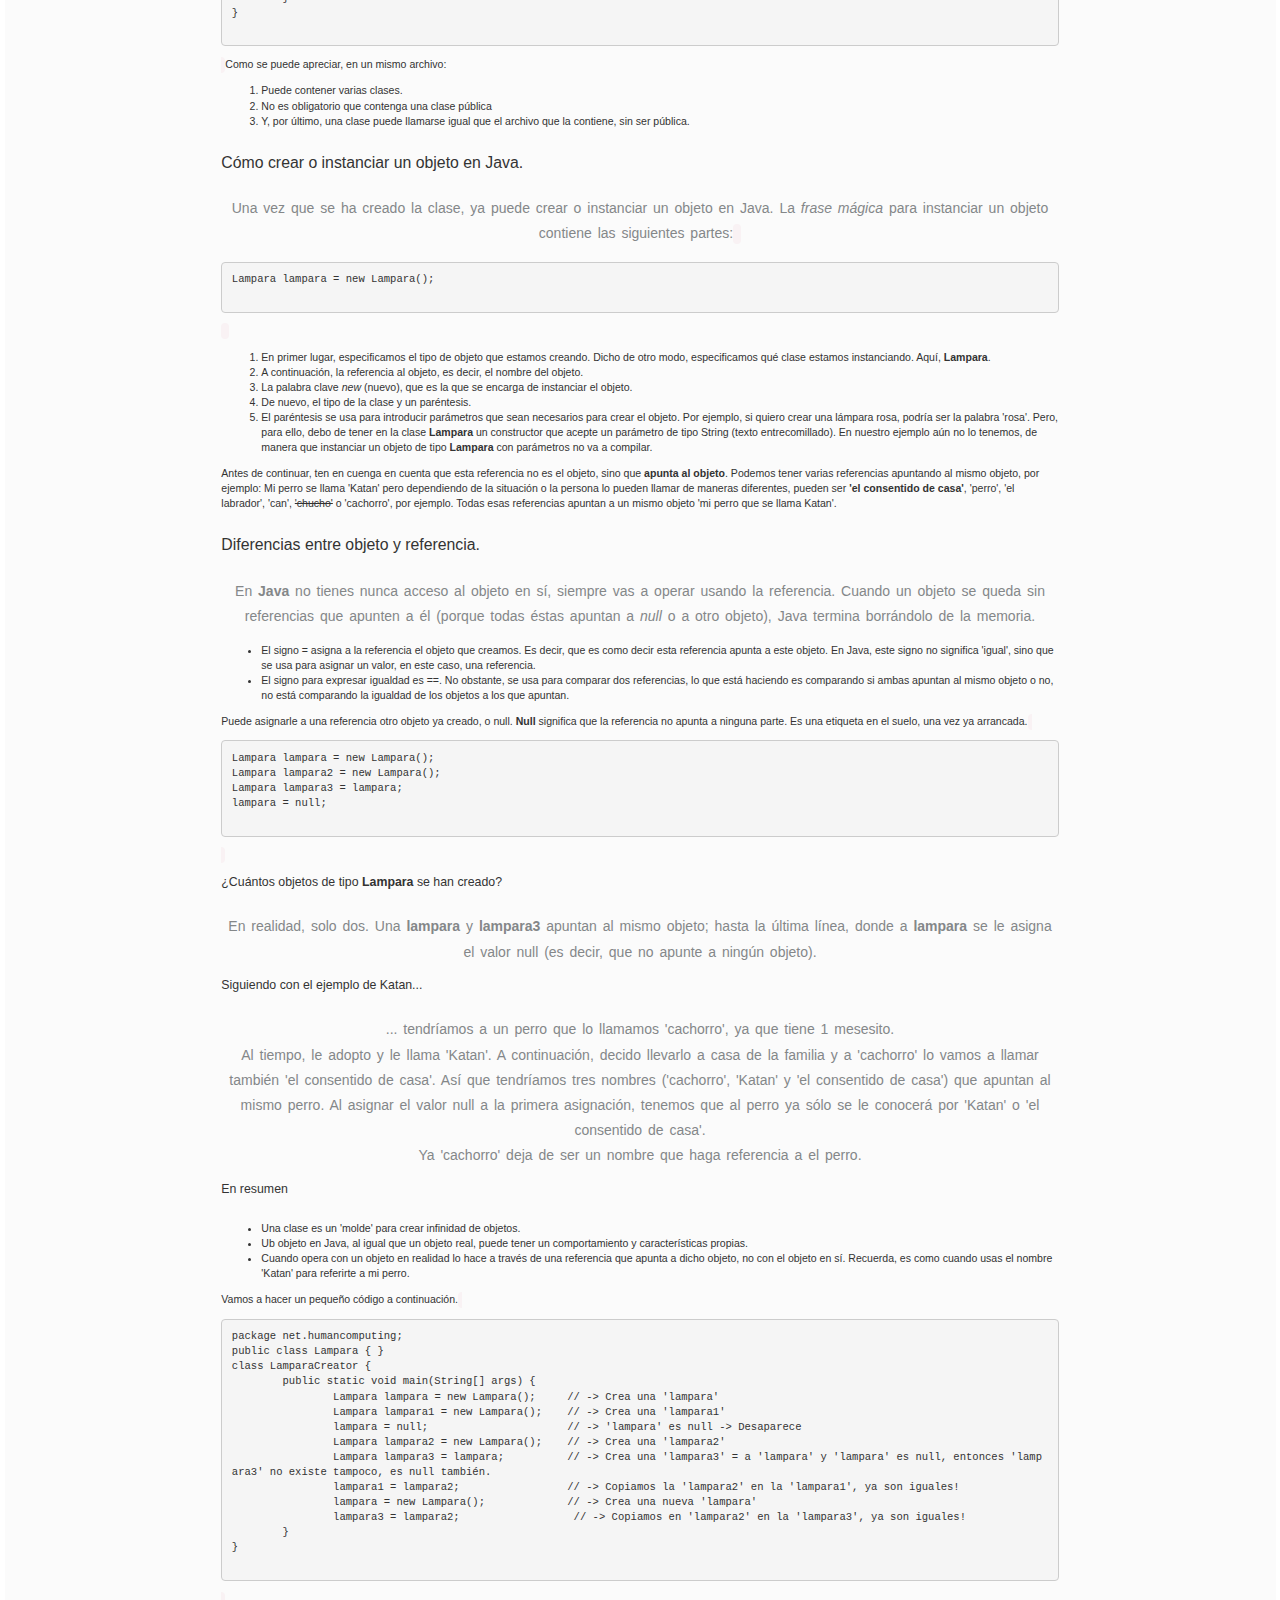
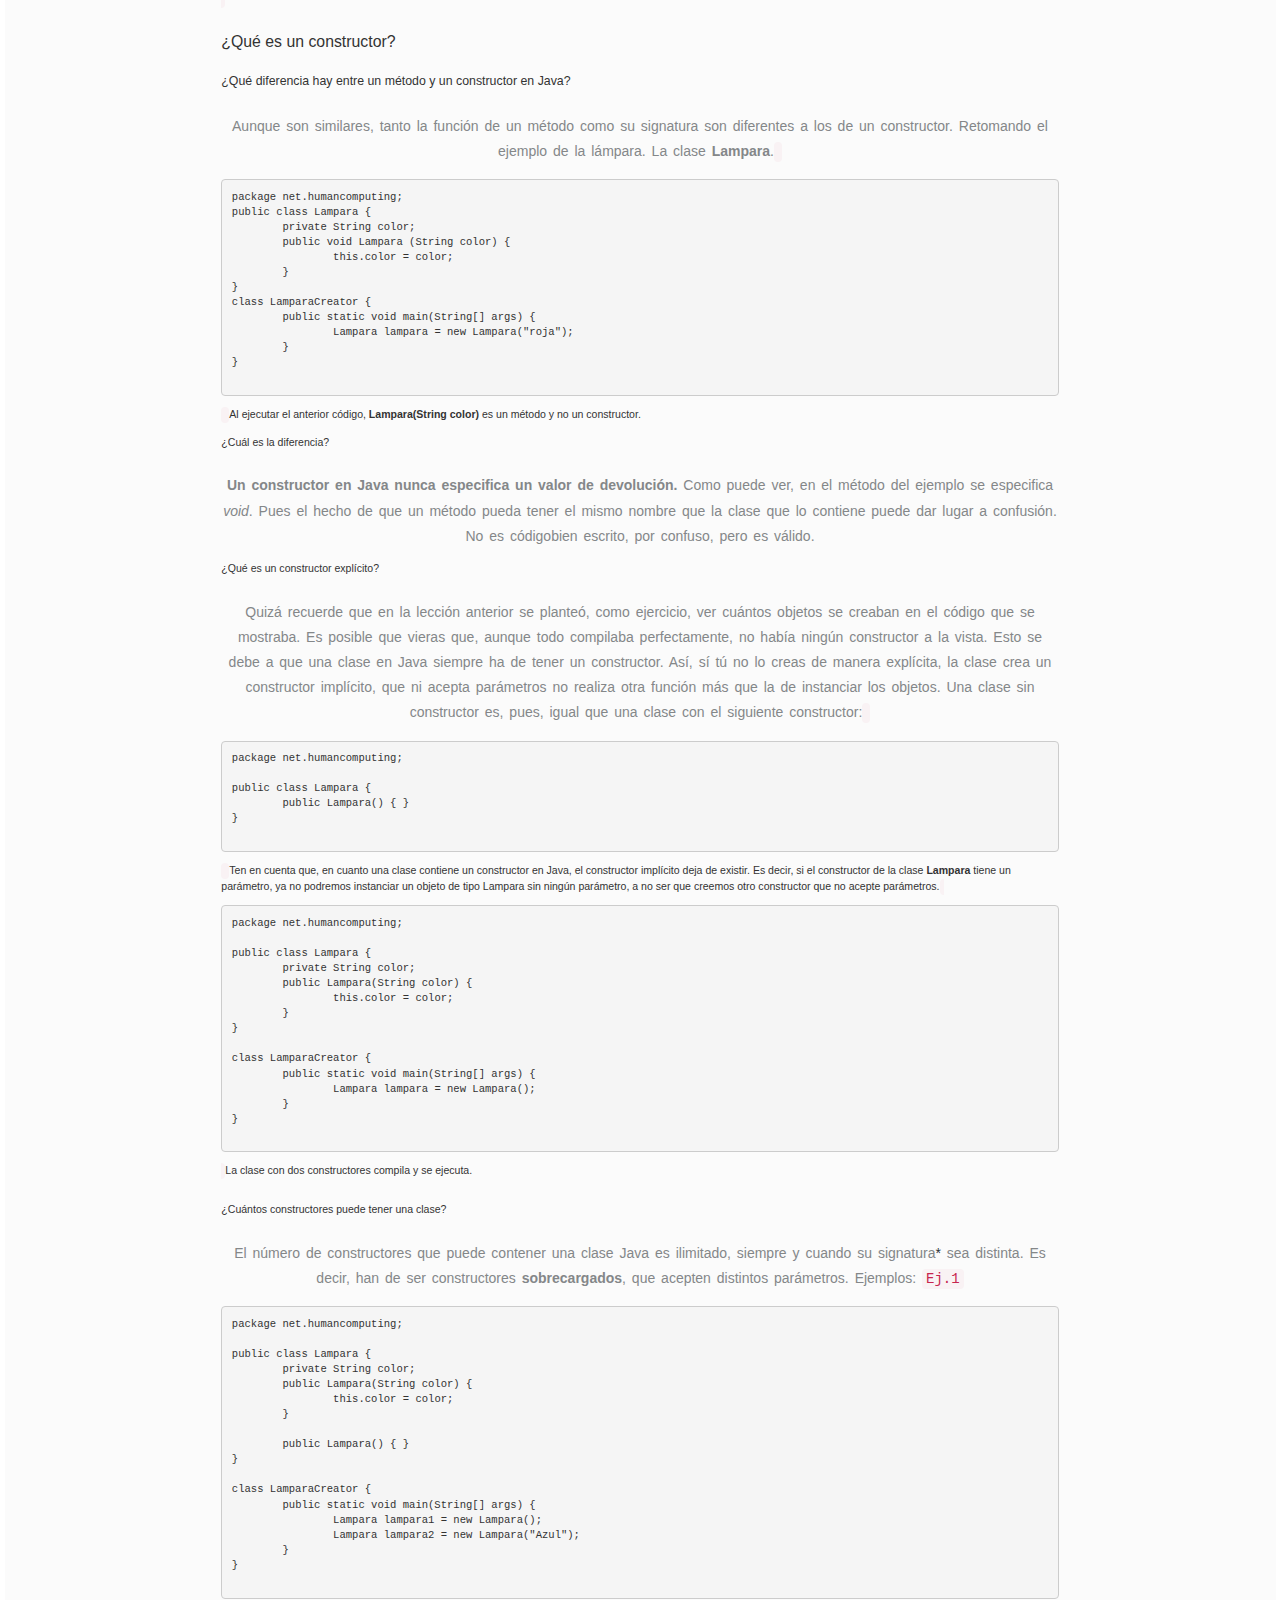
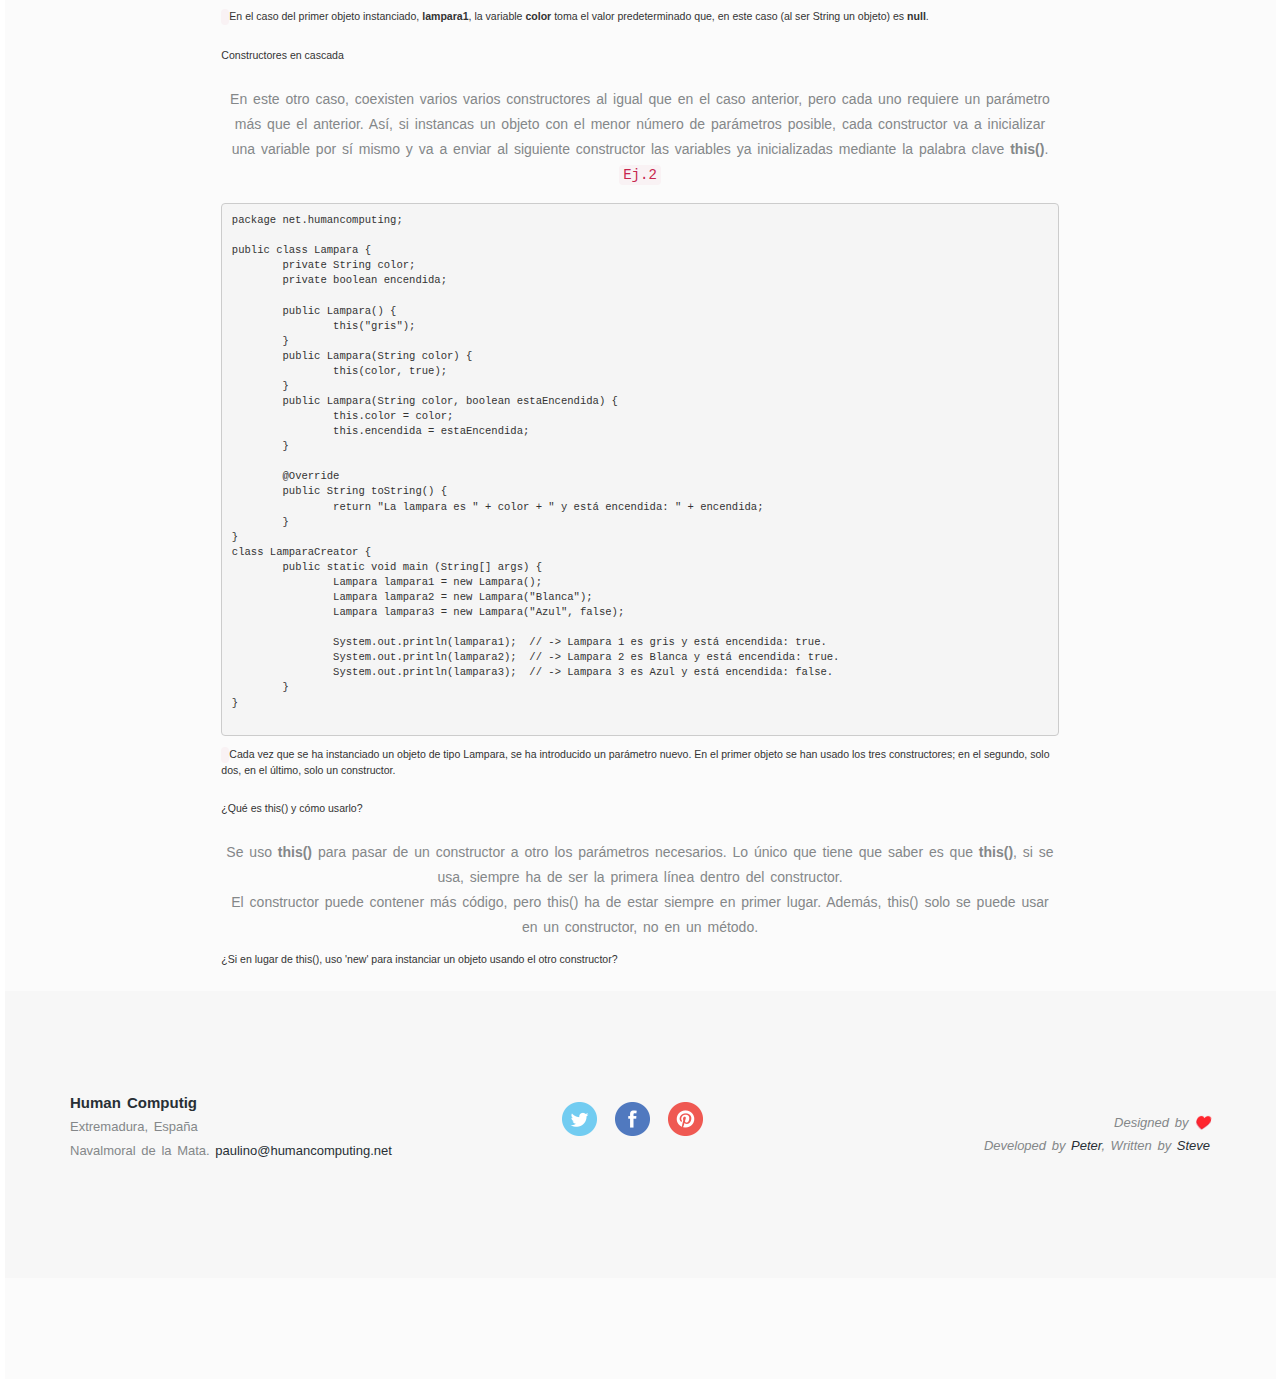
==== commit 7146b6c3: "Introduction Java" ====
--- a/unit1.html
+++ b/unit1.html
@@ -322,8 +322,14 @@
 }
 										</pre>
 									</code>
-									 ada vez que se ha instanciado un objeto de tipo Lampara, se ha introducido un parámetro nuevo. En el primer objeto se han usado los tres constructores; en el segundo, 
-								</p>
+									Cada vez que se ha instanciado un objeto de tipo Lampara, se ha introducido un parámetro nuevo. En el primer objeto se han usado los tres constructores; en el segundo, solo dos, en el último, solo un constructor.
+								</p>
+								<h4>¿Qué es this() y cómo usarlo?</h4>
+								<p>
+									Se uso <b>this()</b> para pasar de un constructor a otro los parámetros necesarios. Lo único que tiene que saber es que <b>this()</b>, si se usa, siempre ha de ser la primera línea dentro del constructor. <br>
+									El constructor puede contener más código, pero this() ha de estar siempre en primer lugar. Además, this() solo se puede usar en un constructor, no en un método.
+								</p>
+								<h4>¿Si en lugar de this(), uso 'new' para instanciar un objeto usando el otro constructor?</h4>
 							</p> <!-- Qué diferencia hay entre un método y un constructor en Java -->
 						</p>
 					</p> <!-- parrafo principal-->
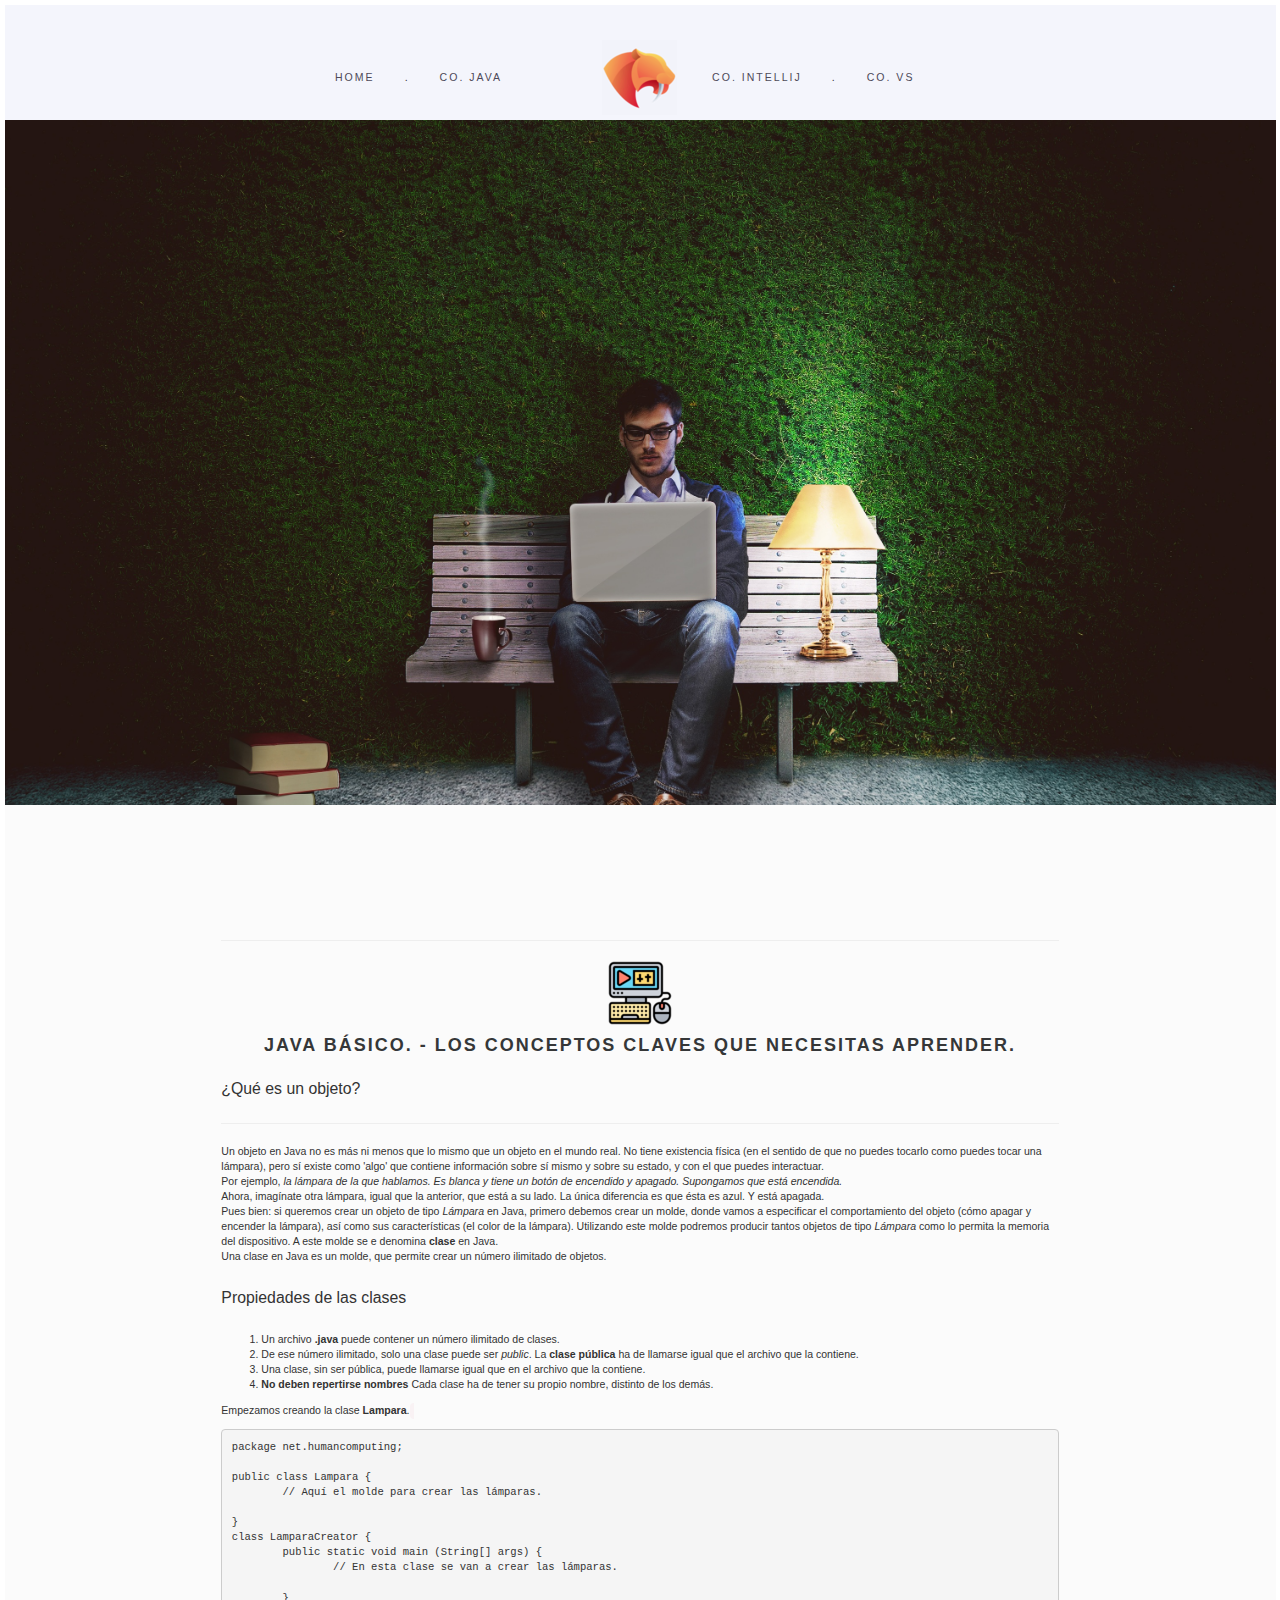
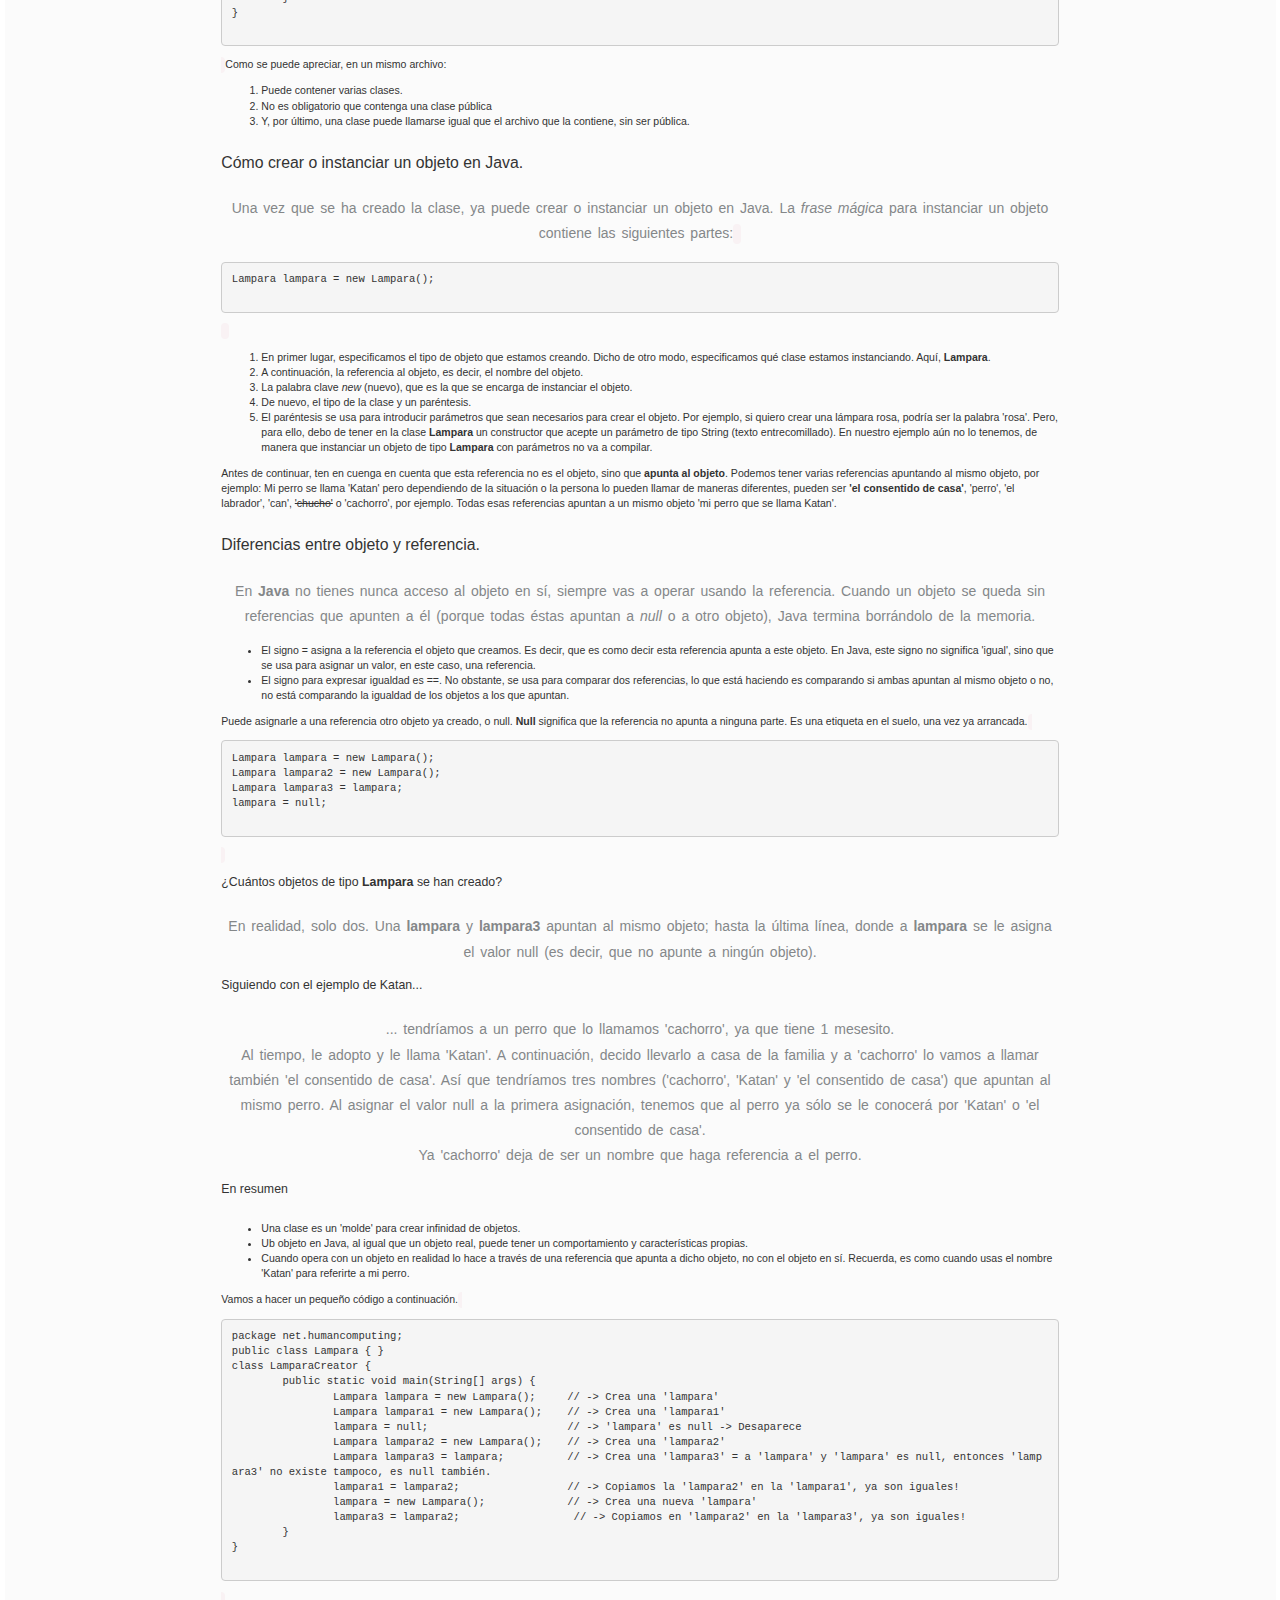
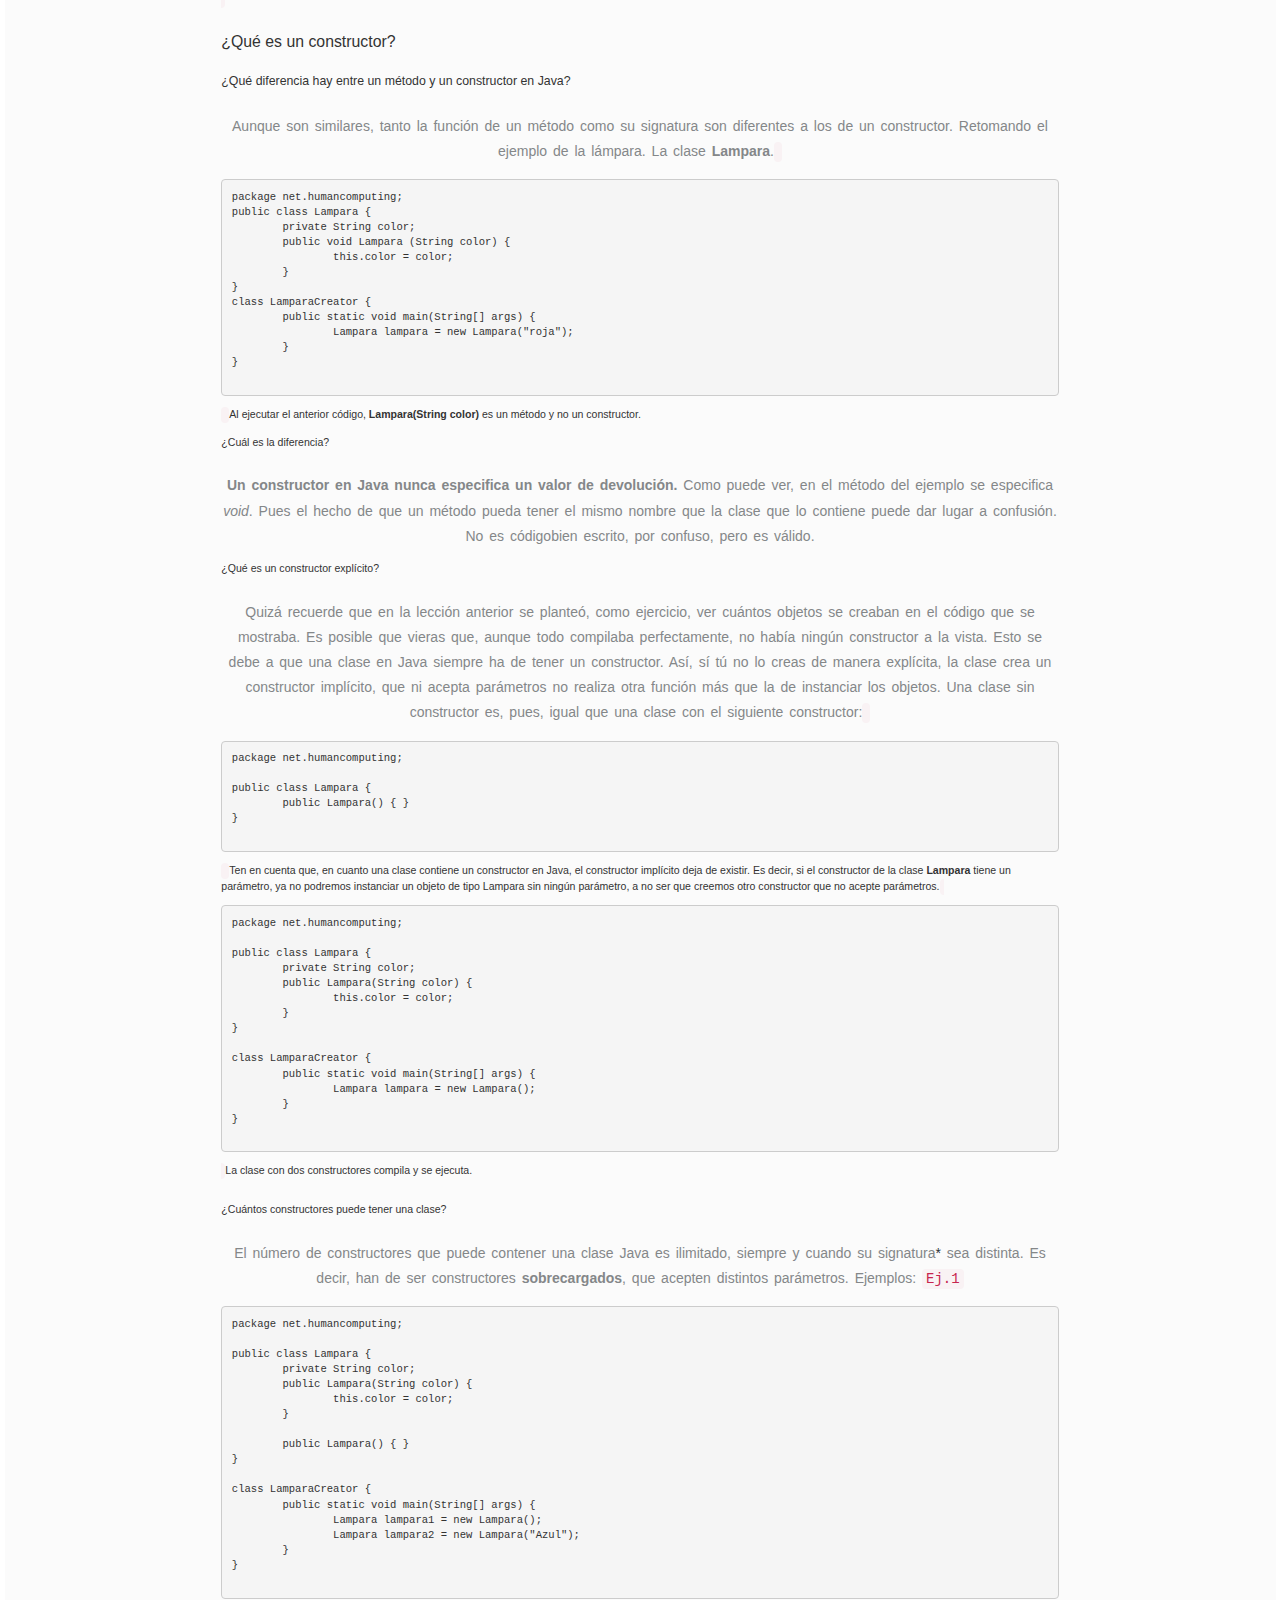
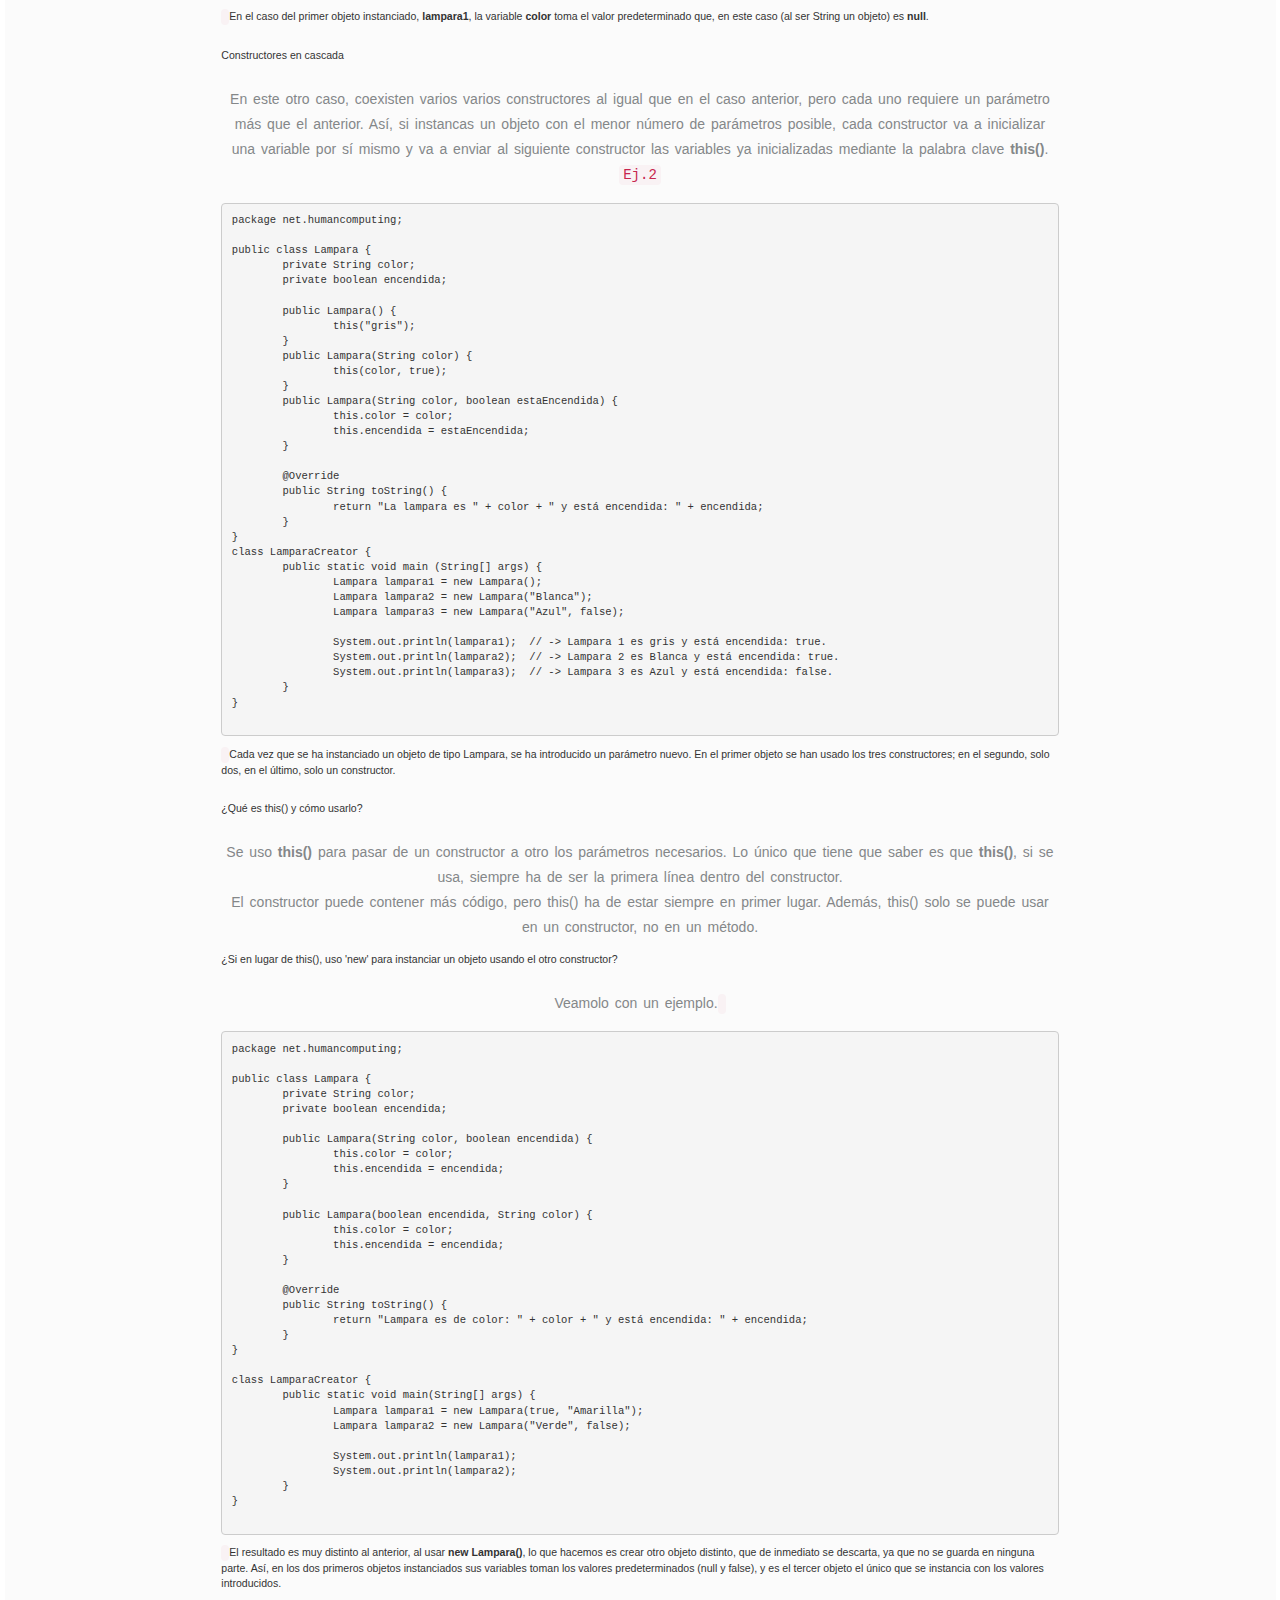
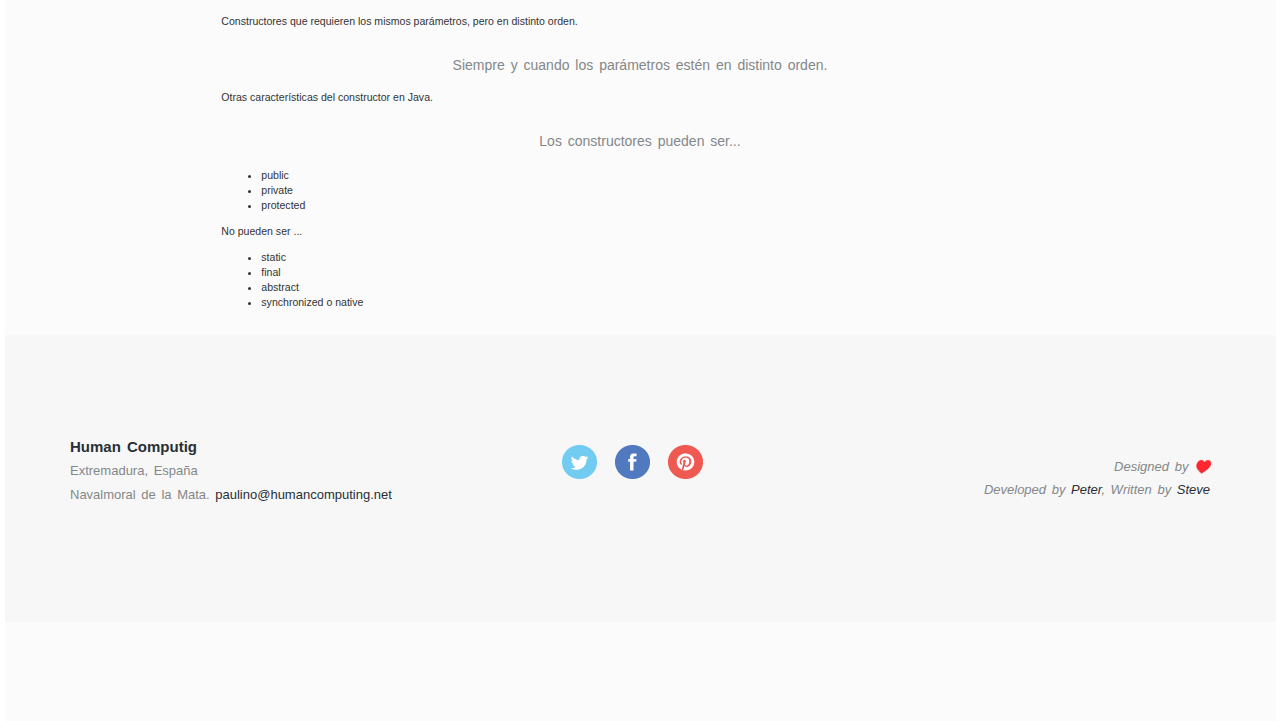
==== commit ba63e6bb: "Introduction Java" ====
--- a/unit1.html
+++ b/unit1.html
@@ -330,6 +330,66 @@
 									El constructor puede contener más código, pero this() ha de estar siempre en primer lugar. Además, this() solo se puede usar en un constructor, no en un método.
 								</p>
 								<h4>¿Si en lugar de this(), uso 'new' para instanciar un objeto usando el otro constructor?</h4>
+								<p>
+									Veamolo con un ejemplo. 
+									<code>
+										<pre>
+package net.humancomputing;
+
+public class Lampara { 
+	private String color;
+	private boolean encendida; 
+
+	public Lampara(String color, boolean encendida) {
+		this.color = color;
+		this.encendida = encendida;
+	}
+
+	public Lampara(boolean encendida, String color) {
+		this.color = color;
+		this.encendida = encendida;
+	}
+
+	@Override
+	public String toString() {
+		return "Lampara es de color: " + color + " y está encendida: " + encendida;
+	}
+}										
+
+class LamparaCreator {
+	public static void main(String[] args) {
+		Lampara lampara1 = new Lampara(true, "Amarilla");
+		Lampara lampara2 = new Lampara("Verde", false);
+
+		System.out.println(lampara1);
+		System.out.println(lampara2);
+	}
+}
+										</pre>
+									</code>
+									El resultado es muy distinto al anterior, al usar <b>new Lampara()</b>, lo que hacemos es crear otro objeto distinto, que de inmediato se descarta, ya que no se guarda en ninguna parte.
+									Así, en los dos primeros objetos instanciados sus variables toman los valores predeterminados (null y false), y es el tercer objeto el único que se instancia con los valores introducidos.
+								</p>
+								<h4>Constructores que requieren los mismos parámetros, pero en distinto orden.</h4>
+								<p>
+									Siempre y cuando los parámetros estén en distinto orden. 
+								</p>
+								<h4>Otras características del constructor en Java.</h4>
+								<p>
+									Los constructores pueden ser...
+									<ul>
+										<li>public</li>
+										<li>private</li>
+										<li>protected</li>
+									</ul>
+									No pueden ser ...
+									<ul>
+										<li>static</li>
+										<li>final</li>
+										<li>abstract</li>
+										<li>synchronized o native</li>
+									</ul>								
+								</p>
 							</p> <!-- Qué diferencia hay entre un método y un constructor en Java -->
 						</p>
 					</p> <!-- parrafo principal-->
